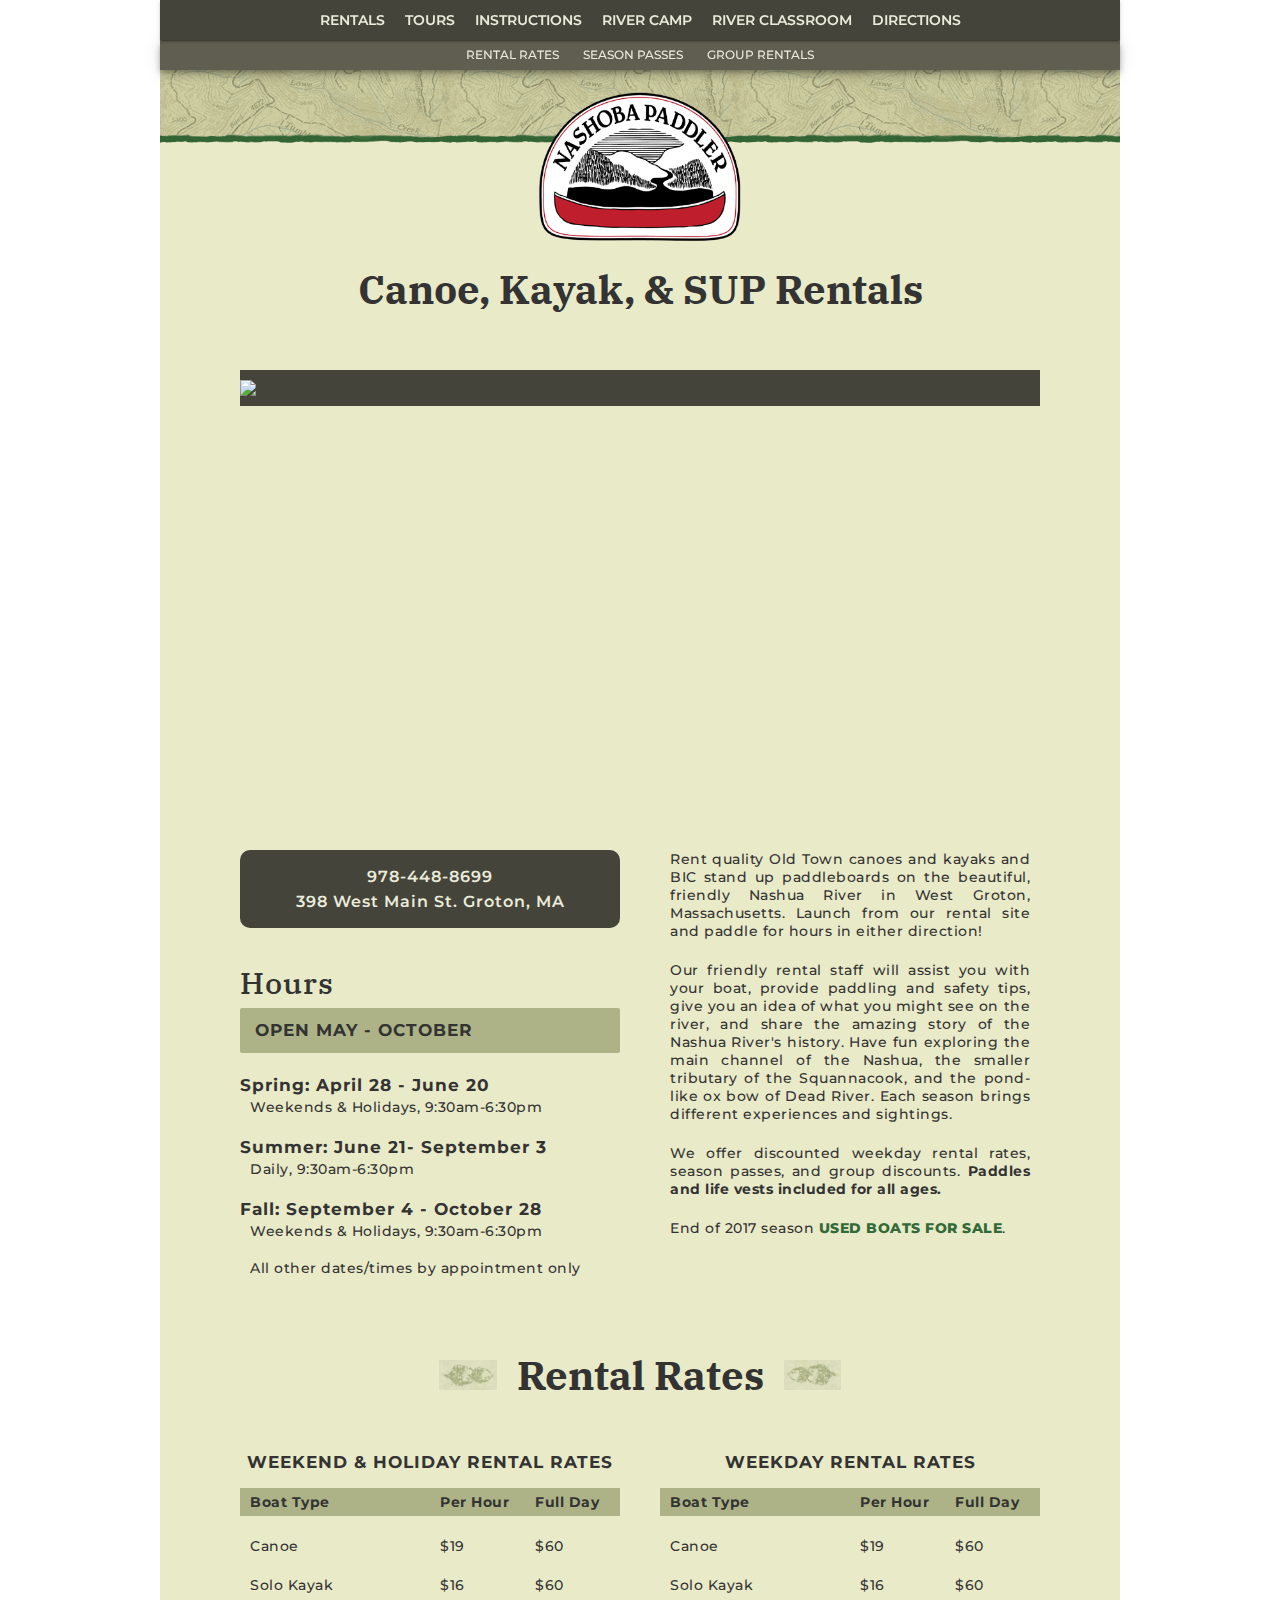
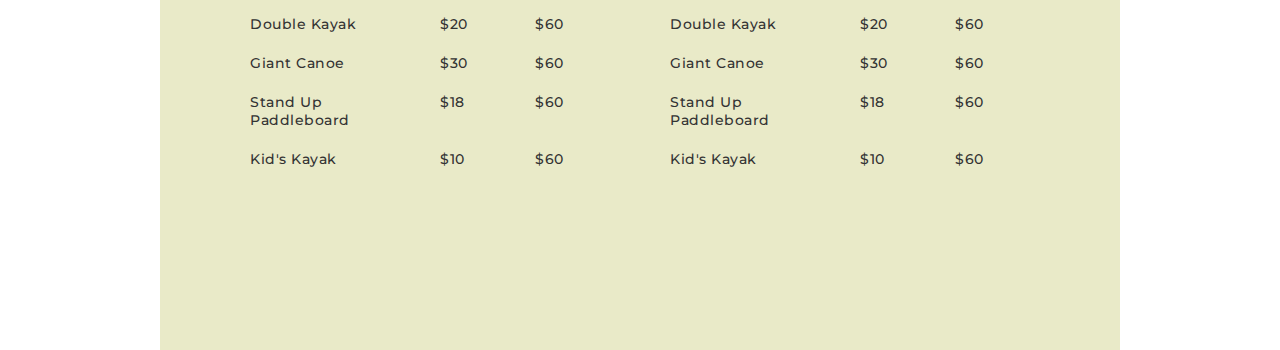
==== index.html @ 38d341be "added rate tables:" ====
<!DOCTYPE HTML>
<html>

<head>
  <meta charset="utf-8">
  <title>KN0WLEDGEBL0CK</title>
  <!-- <script type="text/javascript" src="https://code.jquery.com/jquery-3.2.1.min.js"></script> -->
  <!-- <link href="https://fonts.googleapis.com/icon?family=Material+Icons" rel="stylesheet"> -->
  <!-- <link rel="stylesheet" href="https://cdnjs.cloudflare.com/ajax/libs/materialize/0.100.2/css/materialize.min.css"> -->
  <!-- <script src="https://cdnjs.cloudflare.com/ajax/libs/materialize/0.100.2/js/materialize.min.js"></script> -->
  <link rel="stylesheet" href="css/custom.css">
  <!-- <script defer src="js/custom.js"></script> -->
  <!-- <script defer src="js/fontawesome-all.js"></script> -->
  <link href="https://fonts.googleapis.com/css?family=Work+Sans" rel="stylesheet">
  <link href="https://fonts.googleapis.com/css?family=Work+Sans:500" rel="stylesheet">
  <link href="https://fonts.googleapis.com/css?family=Work+Sans:600" rel="stylesheet">
</head>
</head>

<body>
  <nav>

    <div class="sub-nav">
      <ul>
        <a href="#rental-rates">
          <li>
            RENTAL RATES
          </li>
        </a>
        <a href="#season-passes">
          <li>
            SEASON PASSES
          </li>
        </a>
        <a href="#group-rentals">
          <li>
            GROUP RENTALS
          </li>
        </a>
      </ul>
    </div>
    <div class="main-nav">
      <ul>
        <li>
          RENTALS
        </li>
        <li>
          TOURS
        </li>
        <li>
          INSTRUCTIONS
        </li>
        <li>
          RIVER CAMP
        </li>
        <li>
          RIVER CLASSROOM
        </li>
        <li>
          DIRECTIONS
        </li>
      </ul>
    </div>
  </nav>
  <div class="content">

    <div class="overlay">
    </div>



    <main>

      <div class="top-title">
        <img src="/images/logo.png">
        <h1>Canoe, Kayak, & SUP Rentals</h1>
      </div>

      <div class="top-image">
        <img src="/images/two-in-canoe.jpg">
      </div>

      <div class="contact-hours">
        <div class="contact">
          <a href="tel:9784488699"><h5>978-448-8699</h5></a>
          <a href="https://www.google.com/maps/search/?api=1&query=398%20West%20Main%20St.%20Groton,%20MA%2001450" target="_blank"><h5>398 West Main St. Groton, MA</h5></a>
        </div>
        <div class="hours">
          <h2>Hours</h2>
          <h3 class="header-block">
            OPEN MAY - OCTOBER
          </h3>
          <h3>Spring: April 28 - June 20</h3>
          <p>Weekends & Holidays, 9:30am-6:30pm</p>
          <h3>Summer: June 21- September 3</h3>
          <p>Daily, 9:30am-6:30pm</p>
          <h3>Fall: September 4 - October 28</h3>
          <p>Weekends & Holidays, 9:30am-6:30pm</p>
          <p>All other dates/times by appointment only</p>

        </div>
      </div>

      <div class="description">
        <p>
          Rent quality Old Town canoes and kayaks and BIC stand up paddleboards on the beautiful, friendly Nashua River in West Groton, Massachusetts. Launch from our rental site and paddle for hours in either direction! </p>
        <p> Our friendly rental staff will assist you with your boat, provide paddling and safety tips, give you an idea of what you might see on the river, and share the amazing story of the Nashua River's history. Have fun exploring the main channel of
          the Nashua, the smaller tributary of the Squannacook, and the pond-like ox bow of Dead River. Each season brings different experiences and sightings.</p>
        <p> We offer discounted weekday rental rates, season passes, and group discounts. <b>Paddles and life vests included for all ages.</b>
        </p>
        <p> End of 2017 season <a href="#">USED BOATS FOR SALE</a>.</p>
      </div>

      <div class="rates-title" id="rental-rates">
        <img src="/images/acorn-left.png">
        <h1>Rental Rates</h1><img src="/images/acorn-right.png">
      </div>

      <div class="rates-left">
        <h3>WEEKEND & HOLIDAY RENTAL RATES</h3>
        <div class="rates-table-left">
          <p class="header-block">Boat Type</p>
          <p>Canoe</p>
          <p>Solo Kayak</p>
          <p>Double Kayak</p>
          <p>Giant Canoe</p>
          <p>Stand Up Paddleboard</p>
          <p>Kid's Kayak</p>

        </div>
        <div class="rates-table-middle">
          <p class="header-block">Per Hour</p>
          <p>$19</p>
          <p>$16</p>
          <p>$20</p>
          <p>$30</p>
          <p>$18<br><br></p>
          <p>$10</p>
        </div>
        <div class="rates-table-right">
          <p class="header-block">Full Day</p>
          <p>$60</p>
          <p>$60</p>
          <p>$60</p>
          <p>$60</p>
          <p>$60<br><br></p>
          <p>$60</p>
        </div>

      </div>
      <div class="rates-right">
        <h3>WEEKDAY RENTAL RATES</h3>
        <div class="rates-table-left">
          <p class="header-block">Boat Type</p>
          <p>Canoe</p>
          <p>Solo Kayak</p>
          <p>Double Kayak</p>
          <p>Giant Canoe</p>
          <p>Stand Up Paddleboard</p>
          <p>Kid's Kayak</p>

        </div>
        <div class="rates-table-middle">
          <p class="header-block">Per Hour</p>
          <p>$19</p>
          <p>$16</p>
          <p>$20</p>
          <p>$30</p>
          <p>$18<br><br></p>
          <p>$10</p>
        </div>
        <div class="rates-table-right">
          <p class="header-block">Full Day</p>
          <p>$60</p>
          <p>$60</p>
          <p>$60</p>
          <p>$60</p>
          <p>$60<br><br></p>
          <p>$60</p>
        </div>
      </div>




    </main>


  </div>

</body>

</html>
---- css/custom.css ----
@import url("https://fonts.googleapis.com/css?family=Montserrat:400,500,600,700");
@import url("https://fonts.googleapis.com/css?family=IBM+Plex+Serif:400,600");
* {
  margin: 0;
  padding: 0;
  color: #333333;
  font-family: 'Montserrat', sans-serif;
  font-size: 0;
  box-sizing: border-box;
  scroll-behavior: smooth; }

h1 {
  font-family: 'IBM Plex Serif', serif;
  font-size: 40px;
  text-align: center; }

h2 {
  font-family: 'IBM Plex Serif', serif;
  font-size: 30px;
  text-align: left;
  width: 100%;
  font-weight: 500;
  letter-spacing: 1px;
  line-height: 50px; }

h3 {
  font-size: 17px;
  text-align: left;
  width: 100%;
  font-weight: 700;
  letter-spacing: 1px;
  line-height: 25px; }

h3.header-block {
  background-color: #adb386;
  padding: 10px 15px;
  border-radius: 2px;
  margin-bottom: 20px; }

h5 {
  font-size: 16px;
  text-align: center;
  width: 100%;
  font-weight: 600;
  letter-spacing: 1px;
  line-height: 25px; }

a {
  text-decoration: none;
  font-size: 14px;
  transition: color 0.5s ease;
  color: #346a39; }
  a:hover {
    color: blue; }

b {
  font-size: 14px;
  font-weight: 700; }

p {
  font-size: 14px;
  text-align: justify;
  font-weight: 500;
  letter-spacing: 0.5px;
  line-height: 21px;
  margin-bottom: 21px; }

body {
  background-image: url("/images/b_image2.jpg");
  background-repeat: no-repeat;
  background-attachment: fixed;
  background-size: cover; }

nav {
  position: fixed;
  top: 0;
  left: 0;
  display: grid;
  height: 200px;
  width: 100%;
  grid-template-columns: 1fr 10px 960px 10px 1fr;
  grid-template-rows: 40px 30px; }
  nav li {
    list-style-type: none;
    display: inline-block;
    height: 30px;
    line-height: 30px;
    transition: background-color 0.5s ease;
    cursor: pointer;
    color: #EBEBDB; }
  nav .main-nav {
    grid-row: 1;
    grid-column-start: 3;
    grid-column-end: 4;
    background-color: #44443a;
    display: flex;
    justify-content: center;
    align-items: center;
    box-shadow: 0 2px 2px 0 rgba(0, 0, 0, 0.14), 0 1px 5px 0 rgba(0, 0, 0, 0.12), 0 3px 1px -2px rgba(0, 0, 0, 0.2); }
    nav .main-nav li {
      font-weight: 600;
      font-size: 14px;
      padding: 0 10px; }
      nav .main-nav li:hover {
        background-color: rgba(255, 255, 255, 0.1); }
  nav .sub-nav {
    grid-row: 2;
    grid-column-start: 3;
    grid-column-end: 4;
    background-color: #605e51;
    display: flex;
    justify-content: center;
    align-items: center;
    box-shadow: 0 6px 10px 0 rgba(0, 0, 0, 0.14), 0 1px 18px 0 rgba(0, 0, 0, 0.12), 0 3px 5px -1px rgba(0, 0, 0, 0.3); }
    nav .sub-nav li {
      font-weight: 500;
      font-size: 12px;
      padding: 0 10px; }
      nav .sub-nav li:hover {
        background-color: rgba(255, 255, 255, 0.1); }

.content {
  display: grid;
  height: 100vh;
  grid-template-columns: 1fr 10px 960px 10px 1fr;
  grid-template-rows: 70px auto; }
  .content header {
    grid-row: 1;
    grid-column-start: 3;
    grid-column-end: 8;
    background-color: rgba(51, 51, 255, 0.5);
    display: flex;
    justify-content: space-between;
    align-items: center; }
  .content main {
    width: 100%;
    display: grid;
    grid-template-columns: 80px 380px 40px 380px 80px;
    grid-template-rows: 300px 480px 500px 100px 500px;
    grid-row: 2;
    grid-column-start: 3;
    grid-column-end: 4;
    background-color: rgba(229, 230, 190, 0.85); }
    .content main .top-title {
      grid-row: 1;
      grid-column-start: 1;
      grid-column-end: 6;
      align-self: start;
      justify-self: center;
      width: 100%;
      height: 200px;
      background-image: url("/images/b_top.png");
      background-repeat: repeat-x; }
      .content main .top-title img {
        width: 230px;
        display: block;
        margin: 20px auto; }
    .content main .top-image {
      grid-row: 2;
      grid-column-start: 2;
      grid-column-end: 5;
      align-self: start;
      justify-self: center;
      width: 100%;
      background-color: #44443a; }
      .content main .top-image img {
        width: 100%;
        margin: 10px 0; }
    .content main .contact-hours {
      grid-row: 3;
      grid-column-start: 2;
      grid-column-end: 3; }
      .content main .contact-hours .contact {
        background-color: #44443a;
        width: 100%;
        align-self: start;
        justify-self: center;
        border-radius: 10px;
        padding: 14px 0; }
        .content main .contact-hours .contact h5 {
          color: #EBEBDB; }
      .content main .contact-hours .hours {
        width: 100%;
        height: 300px;
        margin-top: 30px;
        align-self: start;
        justify-self: center;
        border-radius: 10px; }
        .content main .contact-hours .hours p {
          margin-bottom: 19px; }
    .content main .description {
      grid-row: 3;
      grid-column-start: 4;
      grid-column-end: 5;
      width: 100%;
      height: 430px;
      align-self: start;
      justify-self: start; }
      .content main .description a {
        font-weight: 800; }
      .content main .description p {
        text-align: justify; }
    .content main .rates-title {
      grid-row: 4;
      grid-column-start: 2;
      grid-column-end: 5;
      width: 100%;
      height: 50px;
      align-self: start;
      justify-self: center;
      border-radius: 10px;
      display: flex;
      justify-content: center;
      align-items: center; }
      .content main .rates-title img {
        height: 30px;
        display: inline-block;
        margin: 0 20px; }
      .content main .rates-title h1 {
        display: inline-block; }
    .content main p {
      box-sizing: border-box;
      text-align: left;
      padding: 0 10px;
      line-height: normal; }
      .content main p.header-block {
        margin-top: 13px;
        box-sizing: border-box;
        padding: 5px 10px;
        background-color: #adb386;
        font-weight: 700; }
    .content main .rates-table-left {
      display: inline-block;
      width: 50%; }
    .content main .rates-table-middle {
      display: inline-block;
      width: 25%; }
    .content main .rates-table-right {
      display: inline-block;
      width: 25%; }
    .content main .rates-left {
      grid-row: 5;
      grid-column-start: 2;
      grid-column-end: 3;
      width: 100%;
      height: 430px;
      align-self: start;
      justify-self: start;
      border-radius: 10px; }
      .content main .rates-left h3 {
        text-align: center;
        width: 100%; }
    .content main .rates-right {
      grid-row: 5;
      grid-column-start: 4;
      grid-column-end: 5;
      width: 100%;
      height: 430px;
      align-self: start;
      justify-self: start;
      border-radius: 10px; }
      .content main .rates-right h3 {
        text-align: center;
        width: 100%; }
  .content div.overlay {
    grid-row-start: 1;
    grid-row-end: 3;
    grid-column-start: 2;
    grid-column-end: 5;
    background-color: rgba(255, 255, 255, 0.6);
    display: flex;
    justify-content: space-between;
    align-items: center; }
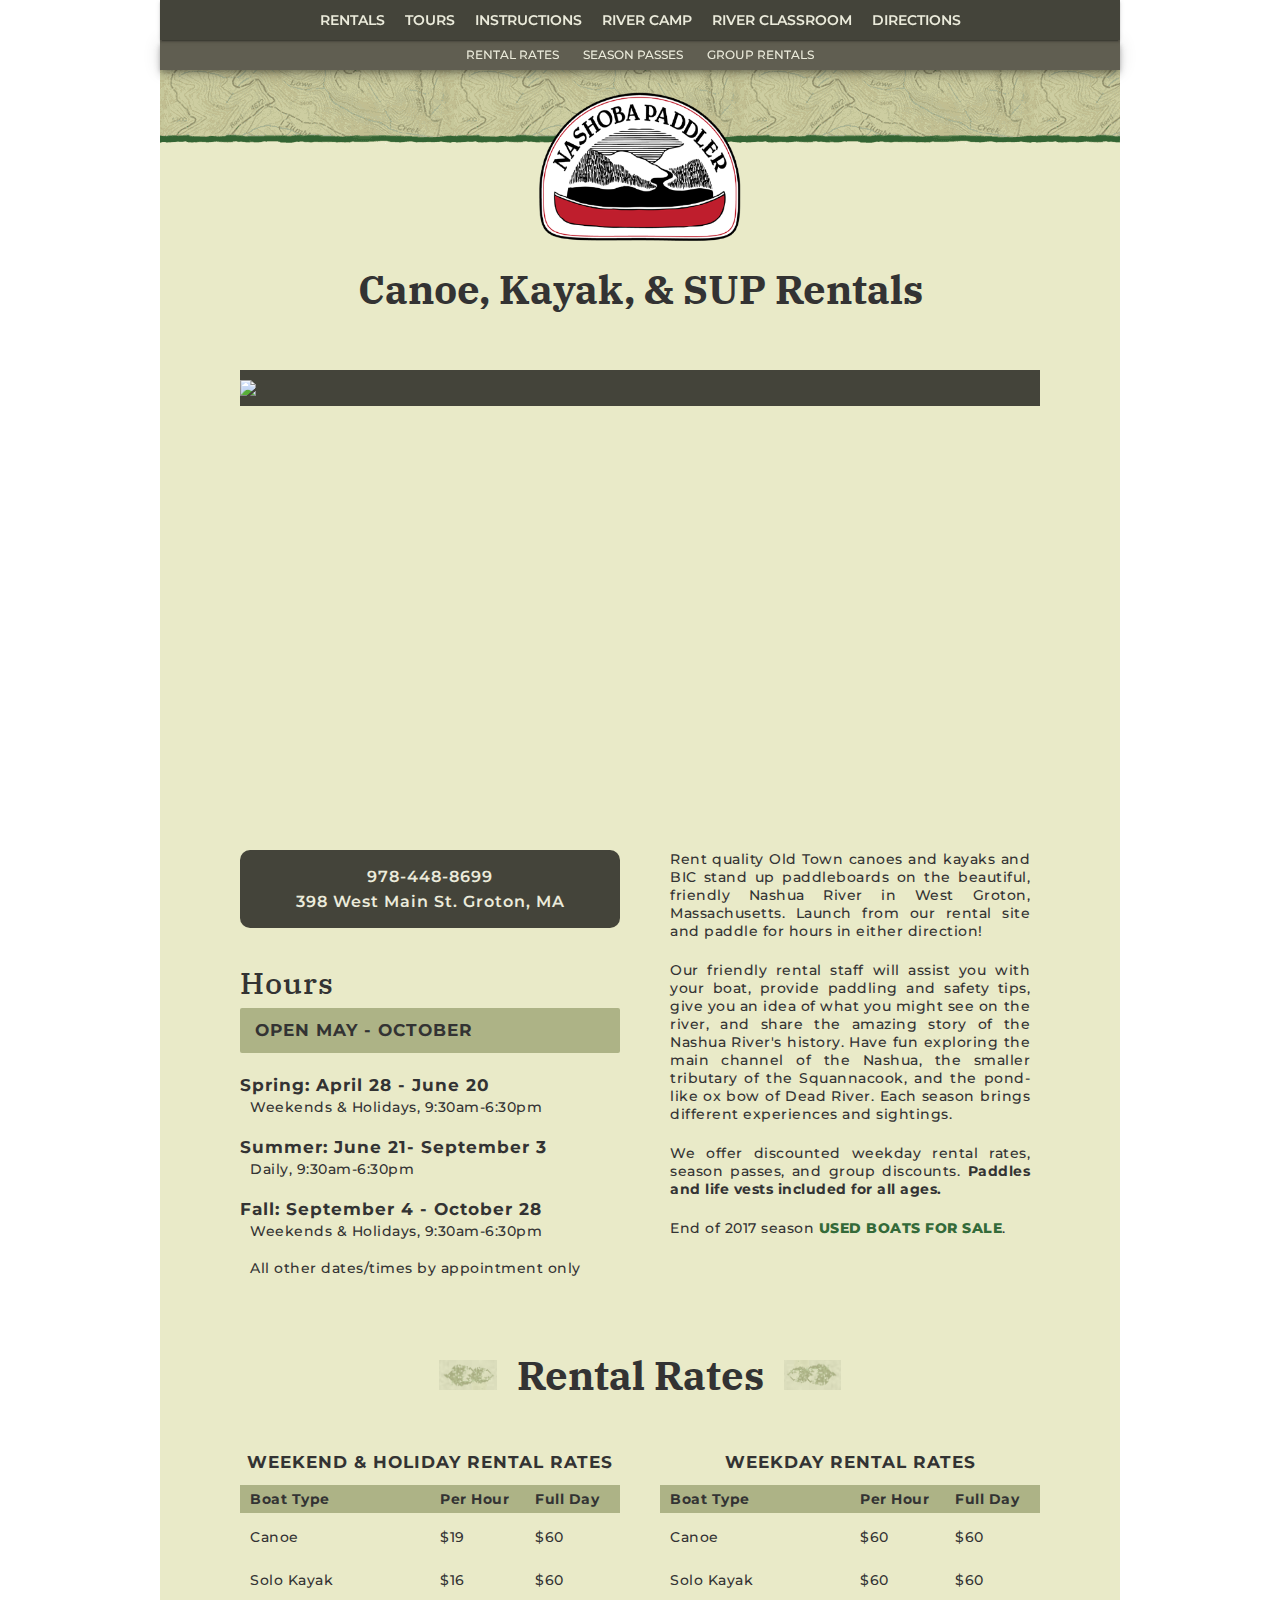
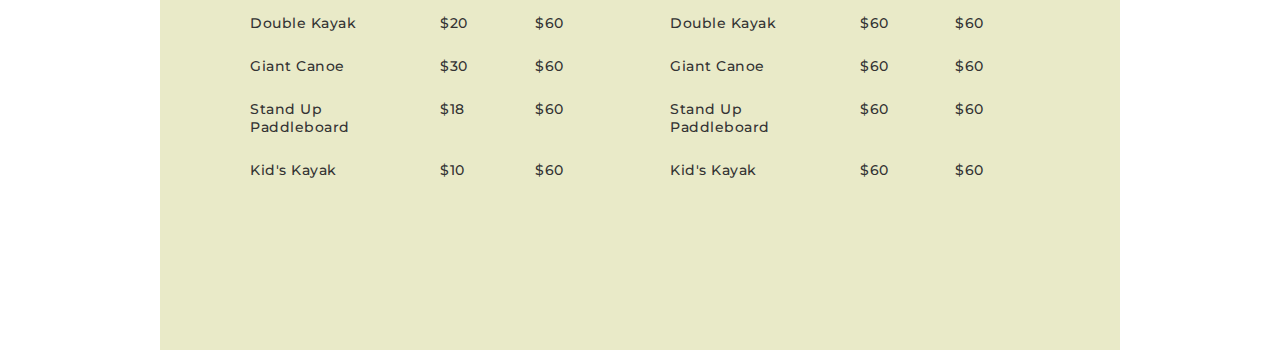
==== commit 03e8437e: "added on mouse over" ====
--- a/index.html
+++ b/index.html
@@ -9,7 +9,7 @@
   <!-- <link rel="stylesheet" href="https://cdnjs.cloudflare.com/ajax/libs/materialize/0.100.2/css/materialize.min.css"> -->
   <!-- <script src="https://cdnjs.cloudflare.com/ajax/libs/materialize/0.100.2/js/materialize.min.js"></script> -->
   <link rel="stylesheet" href="css/custom.css">
-  <!-- <script defer src="js/custom.js"></script> -->
+  <script defer src="js/custom.js"></script>
   <!-- <script defer src="js/fontawesome-all.js"></script> -->
   <link href="https://fonts.googleapis.com/css?family=Work+Sans" rel="stylesheet">
   <link href="https://fonts.googleapis.com/css?family=Work+Sans:500" rel="stylesheet">
@@ -152,31 +152,31 @@
         <h3>WEEKDAY RENTAL RATES</h3>
         <div class="rates-table-left">
           <p class="header-block">Boat Type</p>
-          <p>Canoe</p>
-          <p>Solo Kayak</p>
-          <p>Double Kayak</p>
-          <p>Giant Canoe</p>
-          <p>Stand Up Paddleboard</p>
-          <p>Kid's Kayak</p>
+          <p id = "canoe">Canoe</p>
+          <p id = "solo-kayak">Solo Kayak</p>
+          <p id = "double-kayak">Double Kayak</p>
+          <p id = "giant-canoe">Giant Canoe</p>
+          <p id = "sup">Stand Up Paddleboard</p>
+          <p id = "kids-kayak">Kid's Kayak</p>
 
         </div>
         <div class="rates-table-middle">
           <p class="header-block">Per Hour</p>
-          <p>$19</p>
-          <p>$16</p>
-          <p>$20</p>
-          <p>$30</p>
-          <p>$18<br><br></p>
-          <p>$10</p>
+          <p id = "canoe">$60</p>
+          <p id = "solo-kayak">$60</p>
+          <p id = "double-kayak">$60</p>
+          <p id = "giant-canoe">$60</p>
+          <p id = "sup">$60<br><br></p>
+          <p id = "kids-kayak">$60</p>
         </div>
         <div class="rates-table-right">
           <p class="header-block">Full Day</p>
-          <p>$60</p>
-          <p>$60</p>
-          <p>$60</p>
-          <p>$60</p>
-          <p>$60<br><br></p>
-          <p>$60</p>
+          <p id = "canoe">$60</p>
+          <p id = "solo-kayak">$60</p>
+          <p id = "double-kayak">$60</p>
+          <p id = "giant-canoe">$60</p>
+          <p id = "sup">$60<br><br></p>
+          <p id = "kids-kayak">$60</p>
         </div>
       </div>
 
--- a/css/custom.css
+++ b/css/custom.css
@@ -224,7 +224,6 @@
       padding: 0 10px;
       line-height: normal; }
       .content main p.header-block {
-        margin-top: 13px;
         box-sizing: border-box;
         padding: 5px 10px;
         background-color: #adb386;
@@ -250,6 +249,17 @@
       .content main .rates-left h3 {
         text-align: center;
         width: 100%; }
+      .content main .rates-left p {
+        padding-top: 10px;
+        padding-bottom: 10px;
+        transition: background-color 0.5s ease;
+        margin-bottom: 5px; }
+        .content main .rates-left p.header-block {
+          margin-top: 10px;
+          padding-top: 5px;
+          padding-bottom: 5px; }
+        .content main .rates-left p.hover {
+          background-color: rgba(255, 255, 255, 0.5); }
     .content main .rates-right {
       grid-row: 5;
       grid-column-start: 4;
@@ -262,6 +272,17 @@
       .content main .rates-right h3 {
         text-align: center;
         width: 100%; }
+      .content main .rates-right p {
+        padding-top: 10px;
+        padding-bottom: 10px;
+        transition: background-color 0.5s ease;
+        margin-bottom: 5px; }
+        .content main .rates-right p.header-block {
+          margin-top: 10px;
+          padding-top: 5px;
+          padding-bottom: 5px; }
+        .content main .rates-right p.hover {
+          background-color: rgba(255, 255, 255, 0.5); }
   .content div.overlay {
     grid-row-start: 1;
     grid-row-end: 3;
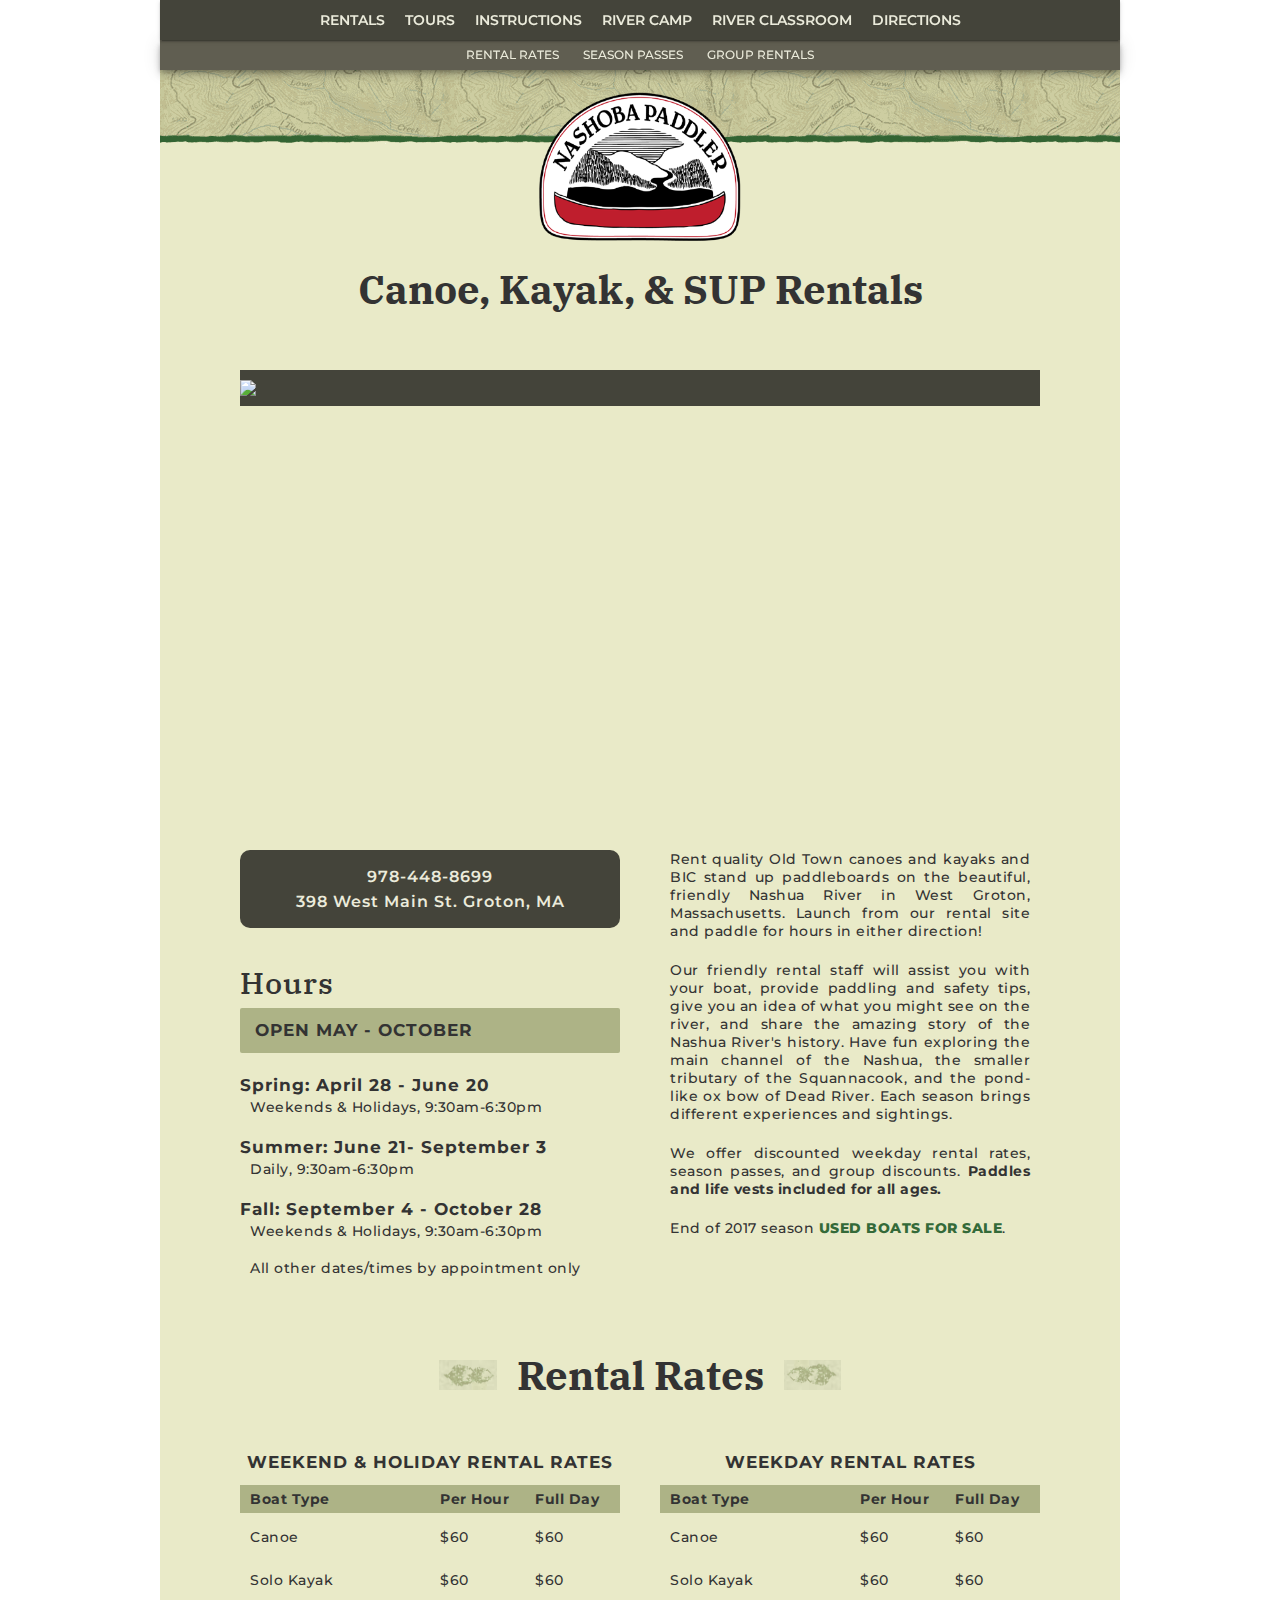
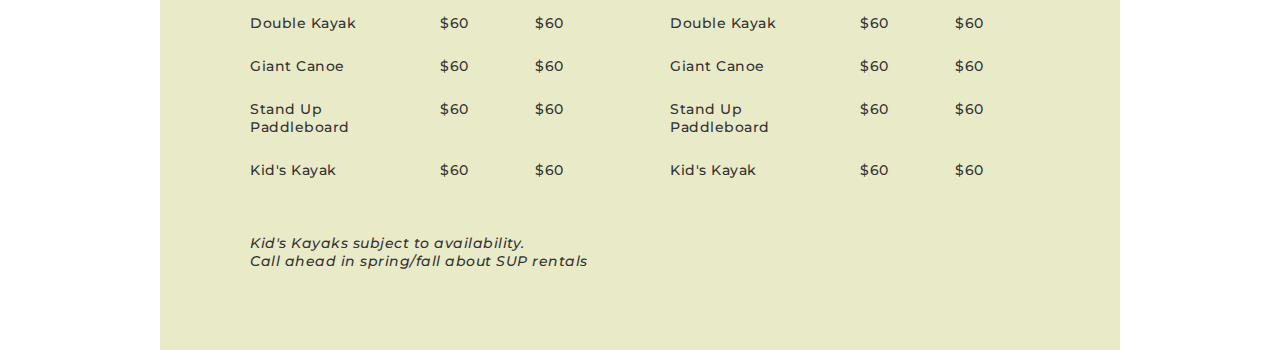
==== commit cc8a40cf: "added kids kayak text" ====
--- a/index.html
+++ b/index.html
@@ -120,63 +120,64 @@
         <h3>WEEKEND & HOLIDAY RENTAL RATES</h3>
         <div class="rates-table-left">
           <p class="header-block">Boat Type</p>
-          <p>Canoe</p>
-          <p>Solo Kayak</p>
-          <p>Double Kayak</p>
-          <p>Giant Canoe</p>
-          <p>Stand Up Paddleboard</p>
-          <p>Kid's Kayak</p>
-
+          <p id="canoe">Canoe</p>
+          <p id="solo-kayak">Solo Kayak</p>
+          <p id="double-kayak">Double Kayak</p>
+          <p id="giant-canoe">Giant Canoe</p>
+          <p id="sup">Stand Up Paddleboard</p>
+          <p id="kids-kayak">Kid's Kayak</p>
         </div>
         <div class="rates-table-middle">
           <p class="header-block">Per Hour</p>
-          <p>$19</p>
-          <p>$16</p>
-          <p>$20</p>
-          <p>$30</p>
-          <p>$18<br><br></p>
-          <p>$10</p>
+          <p id="canoe">$60</p>
+          <p id="solo-kayak">$60</p>
+          <p id="double-kayak">$60</p>
+          <p id="giant-canoe">$60</p>
+          <p id="sup">$60<br><br></p>
+          <p id="kids-kayak">$60</p>
         </div>
         <div class="rates-table-right">
           <p class="header-block">Full Day</p>
-          <p>$60</p>
-          <p>$60</p>
-          <p>$60</p>
-          <p>$60</p>
-          <p>$60<br><br></p>
-          <p>$60</p>
+          <p id="canoe">$60</p>
+          <p id="solo-kayak">$60</p>
+          <p id="double-kayak">$60</p>
+          <p id="giant-canoe">$60</p>
+          <p id="sup">$60<br><br></p>
+          <p id="kids-kayak">$60</p>
         </div>
+        <p class= "kids-kayak-memo">Kid's Kayaks subject to availability.<br>Call ahead in spring/fall about SUP rentals</p>
+
 
       </div>
       <div class="rates-right">
         <h3>WEEKDAY RENTAL RATES</h3>
         <div class="rates-table-left">
           <p class="header-block">Boat Type</p>
-          <p id = "canoe">Canoe</p>
-          <p id = "solo-kayak">Solo Kayak</p>
-          <p id = "double-kayak">Double Kayak</p>
-          <p id = "giant-canoe">Giant Canoe</p>
-          <p id = "sup">Stand Up Paddleboard</p>
-          <p id = "kids-kayak">Kid's Kayak</p>
+          <p id="canoe">Canoe</p>
+          <p id="solo-kayak">Solo Kayak</p>
+          <p id="double-kayak">Double Kayak</p>
+          <p id="giant-canoe">Giant Canoe</p>
+          <p id="sup">Stand Up Paddleboard</p>
+          <p id="kids-kayak">Kid's Kayak</p>
 
         </div>
         <div class="rates-table-middle">
           <p class="header-block">Per Hour</p>
-          <p id = "canoe">$60</p>
-          <p id = "solo-kayak">$60</p>
-          <p id = "double-kayak">$60</p>
-          <p id = "giant-canoe">$60</p>
-          <p id = "sup">$60<br><br></p>
-          <p id = "kids-kayak">$60</p>
+          <p id="canoe">$60</p>
+          <p id="solo-kayak">$60</p>
+          <p id="double-kayak">$60</p>
+          <p id="giant-canoe">$60</p>
+          <p id="sup">$60<br><br></p>
+          <p id="kids-kayak">$60</p>
         </div>
         <div class="rates-table-right">
           <p class="header-block">Full Day</p>
-          <p id = "canoe">$60</p>
-          <p id = "solo-kayak">$60</p>
-          <p id = "double-kayak">$60</p>
-          <p id = "giant-canoe">$60</p>
-          <p id = "sup">$60<br><br></p>
-          <p id = "kids-kayak">$60</p>
+          <p id="canoe">$60</p>
+          <p id="solo-kayak">$60</p>
+          <p id="double-kayak">$60</p>
+          <p id="giant-canoe">$60</p>
+          <p id="sup">$60<br><br></p>
+          <p id="kids-kayak">$60</p>
         </div>
       </div>
 
--- a/css/custom.css
+++ b/css/custom.css
@@ -76,7 +76,7 @@
   top: 0;
   left: 0;
   display: grid;
-  height: 200px;
+  height: 70px;
   width: 100%;
   grid-template-columns: 1fr 10px 960px 10px 1fr;
   grid-template-rows: 40px 30px; }
@@ -258,8 +258,11 @@
           margin-top: 10px;
           padding-top: 5px;
           padding-bottom: 5px; }
-        .content main .rates-left p.hover {
+        .content main .rates-left p.hover-left {
           background-color: rgba(255, 255, 255, 0.5); }
+        .content main .rates-left p.kids-kayak-memo {
+          margin-top: 30px;
+          font-style: italic; }
     .content main .rates-right {
       grid-row: 5;
       grid-column-start: 4;
@@ -281,7 +284,7 @@
           margin-top: 10px;
           padding-top: 5px;
           padding-bottom: 5px; }
-        .content main .rates-right p.hover {
+        .content main .rates-right p.hover-right {
           background-color: rgba(255, 255, 255, 0.5); }
   .content div.overlay {
     grid-row-start: 1;
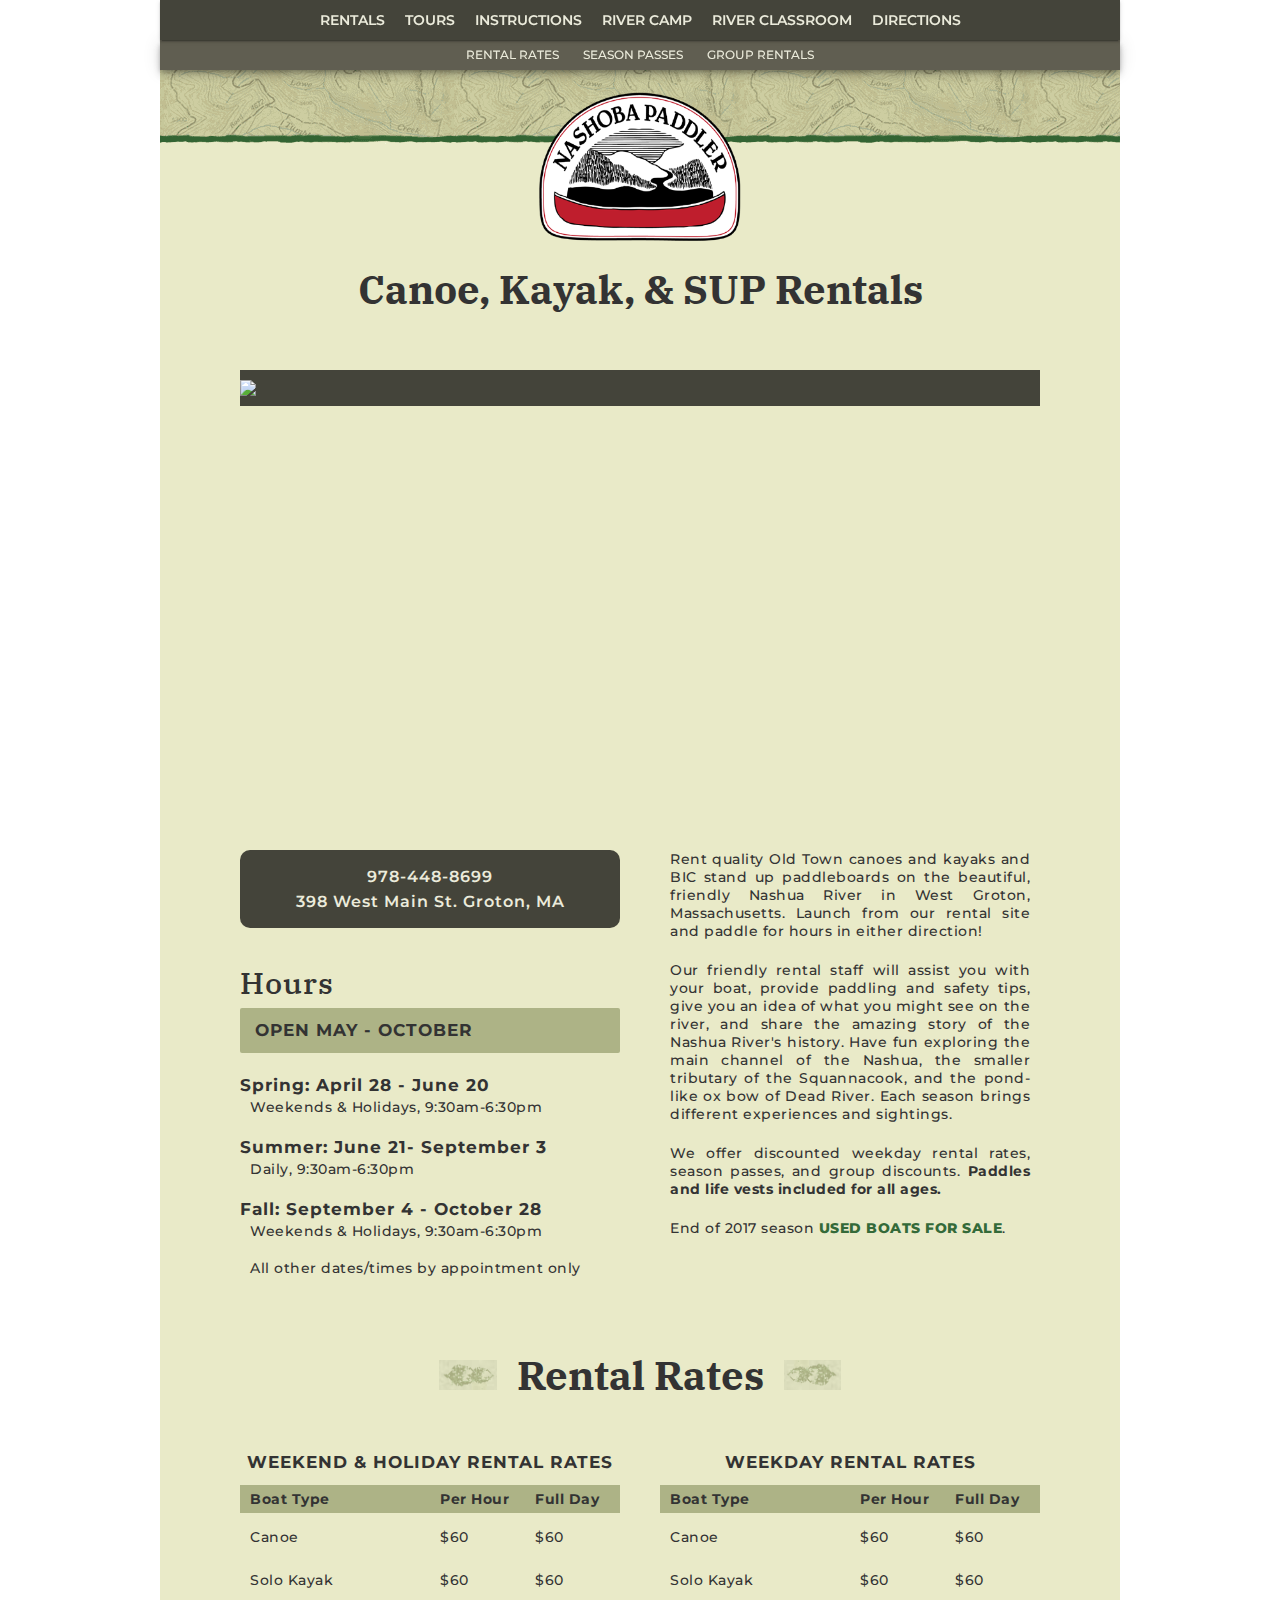
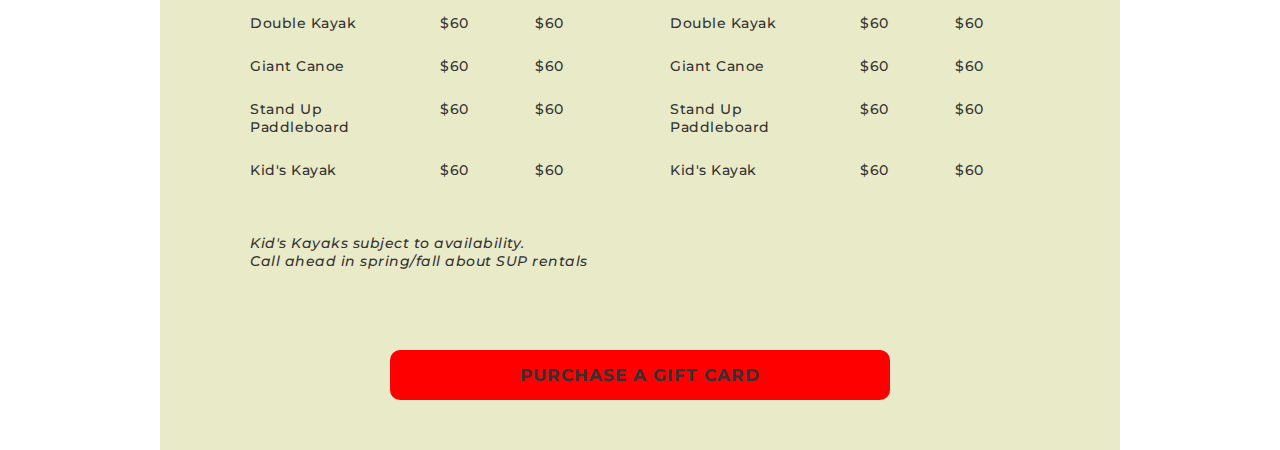
==== commit f348892b: "added a gift card button" ====
--- a/index.html
+++ b/index.html
@@ -181,6 +181,10 @@
         </div>
       </div>
 
+      <div class="gift-card">
+        <h3>PURCHASE A GIFT CARD</h3>
+      </div>
+
 
 
 
--- a/css/custom.css
+++ b/css/custom.css
@@ -136,7 +136,7 @@
     width: 100%;
     display: grid;
     grid-template-columns: 80px 380px 40px 380px 80px;
-    grid-template-rows: 300px 480px 500px 100px 500px;
+    grid-template-rows: 300px 480px 500px 100px 500px 100px;
     grid-row: 2;
     grid-column-start: 3;
     grid-column-end: 4;
@@ -286,6 +286,20 @@
           padding-bottom: 5px; }
         .content main .rates-right p.hover-right {
           background-color: rgba(255, 255, 255, 0.5); }
+    .content main .gift-card {
+      grid-row: 6;
+      grid-column-start: 2;
+      grid-column-end: 5;
+      width: 500px;
+      height: 50px;
+      background-color: red;
+      align-self: start;
+      justify-self: center;
+      border-radius: 10px; }
+      .content main .gift-card h3 {
+        width: 100%;
+        text-align: center;
+        line-height: 50px; }
   .content div.overlay {
     grid-row-start: 1;
     grid-row-end: 3;
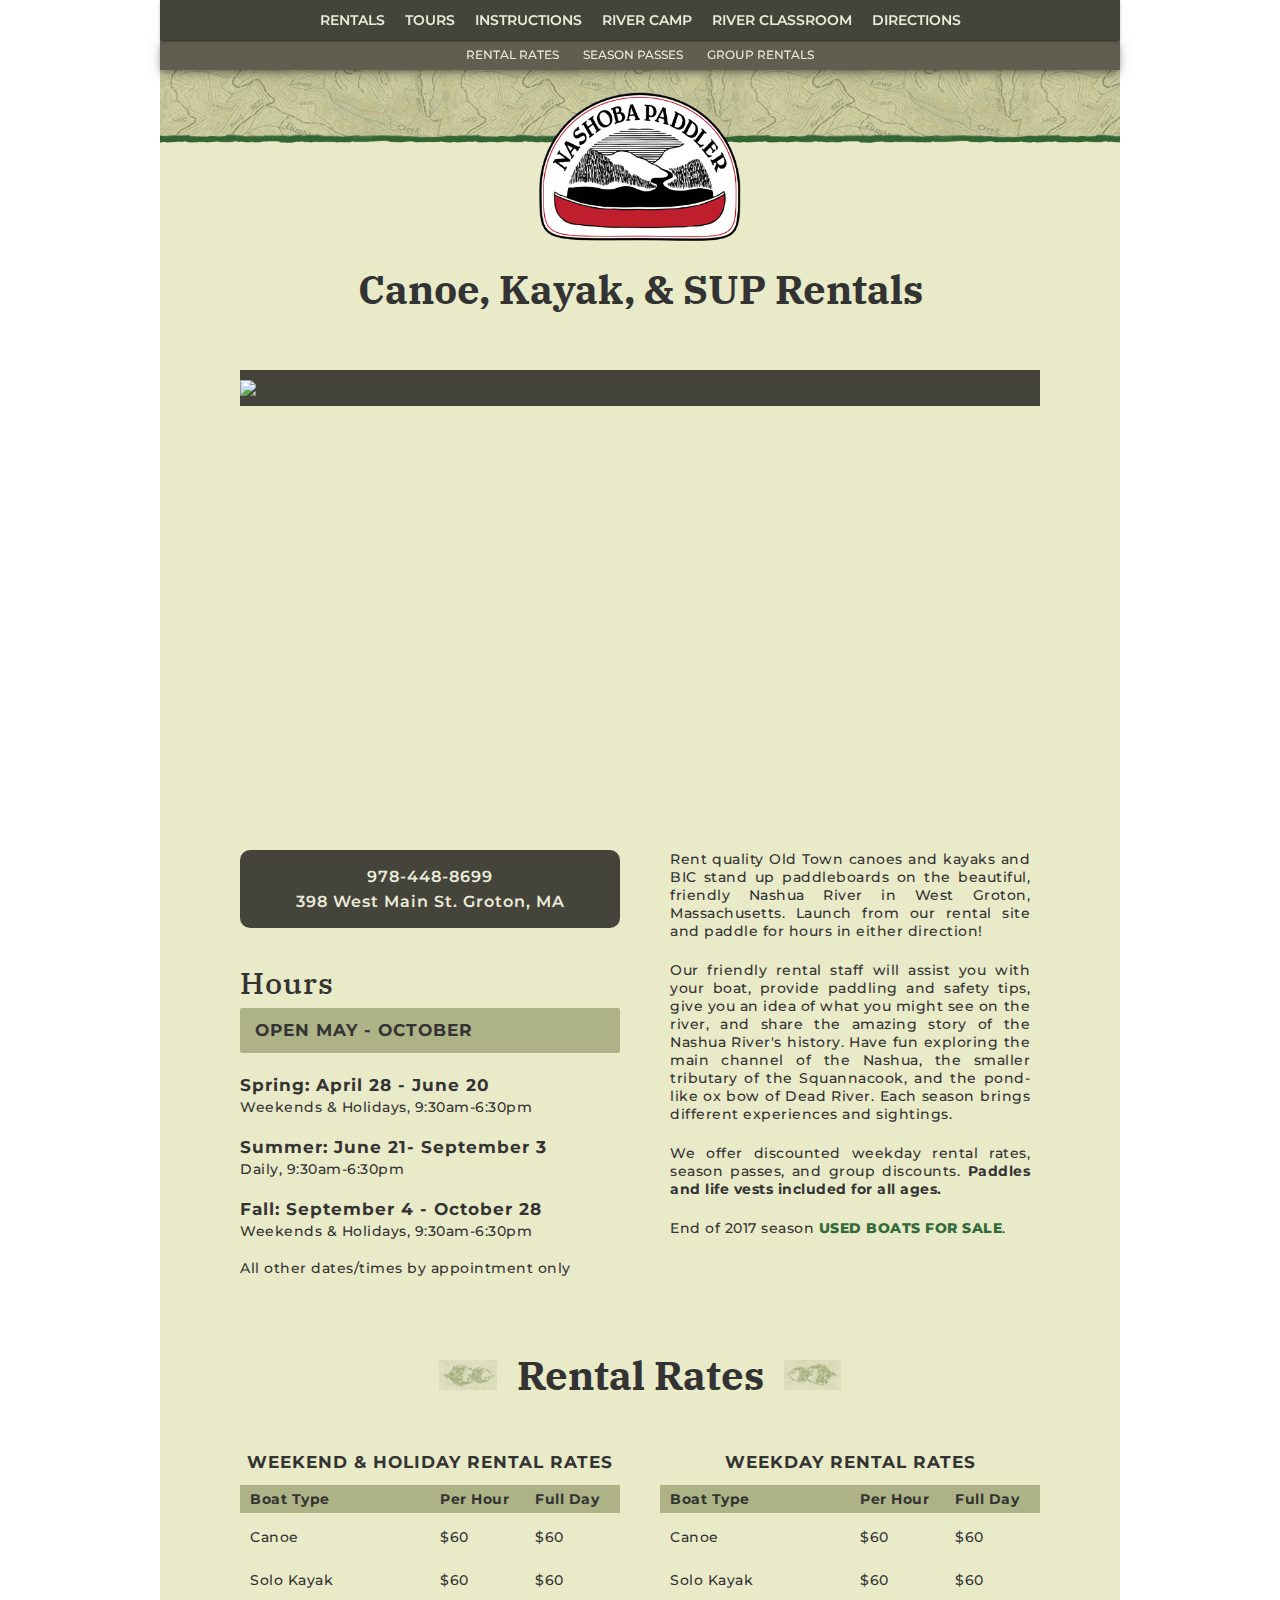
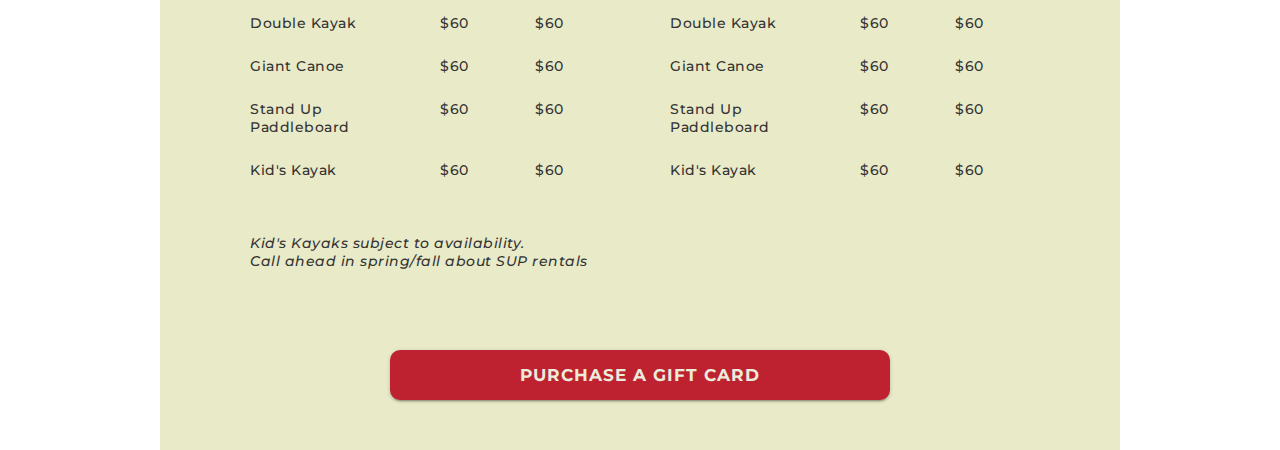
==== commit 3e206d17: "fixed a-styling" ====
--- a/index.html
+++ b/index.html
@@ -3,7 +3,7 @@
 
 <head>
   <meta charset="utf-8">
-  <title>KN0WLEDGEBL0CK</title>
+  <title>Nashoba Paddler</title>
   <!-- <script type="text/javascript" src="https://code.jquery.com/jquery-3.2.1.min.js"></script> -->
   <!-- <link href="https://fonts.googleapis.com/icon?family=Material+Icons" rel="stylesheet"> -->
   <!-- <link rel="stylesheet" href="https://cdnjs.cloudflare.com/ajax/libs/materialize/0.100.2/css/materialize.min.css"> -->
--- a/css/custom.css
+++ b/css/custom.css
@@ -187,7 +187,8 @@
         justify-self: center;
         border-radius: 10px; }
         .content main .contact-hours .hours p {
-          margin-bottom: 19px; }
+          margin-bottom: 19px;
+          padding: 0px; }
     .content main .description {
       grid-row: 3;
       grid-column-start: 4;
@@ -292,14 +293,20 @@
       grid-column-end: 5;
       width: 500px;
       height: 50px;
-      background-color: red;
+      background-color: #be2230;
       align-self: start;
       justify-self: center;
-      border-radius: 10px; }
+      border-radius: 10px;
+      transition: background-color 0.3s ease;
+      box-shadow: 0 2px 2px 0 rgba(0, 0, 0, 0.14), 0 1px 5px 0 rgba(0, 0, 0, 0.12), 0 3px 1px -2px rgba(0, 0, 0, 0.2);
+      cursor: pointer; }
       .content main .gift-card h3 {
         width: 100%;
         text-align: center;
-        line-height: 50px; }
+        line-height: 50px;
+        color: #EBEBDB; }
+      .content main .gift-card:hover {
+        background-color: #a81e2b; }
   .content div.overlay {
     grid-row-start: 1;
     grid-row-end: 3;
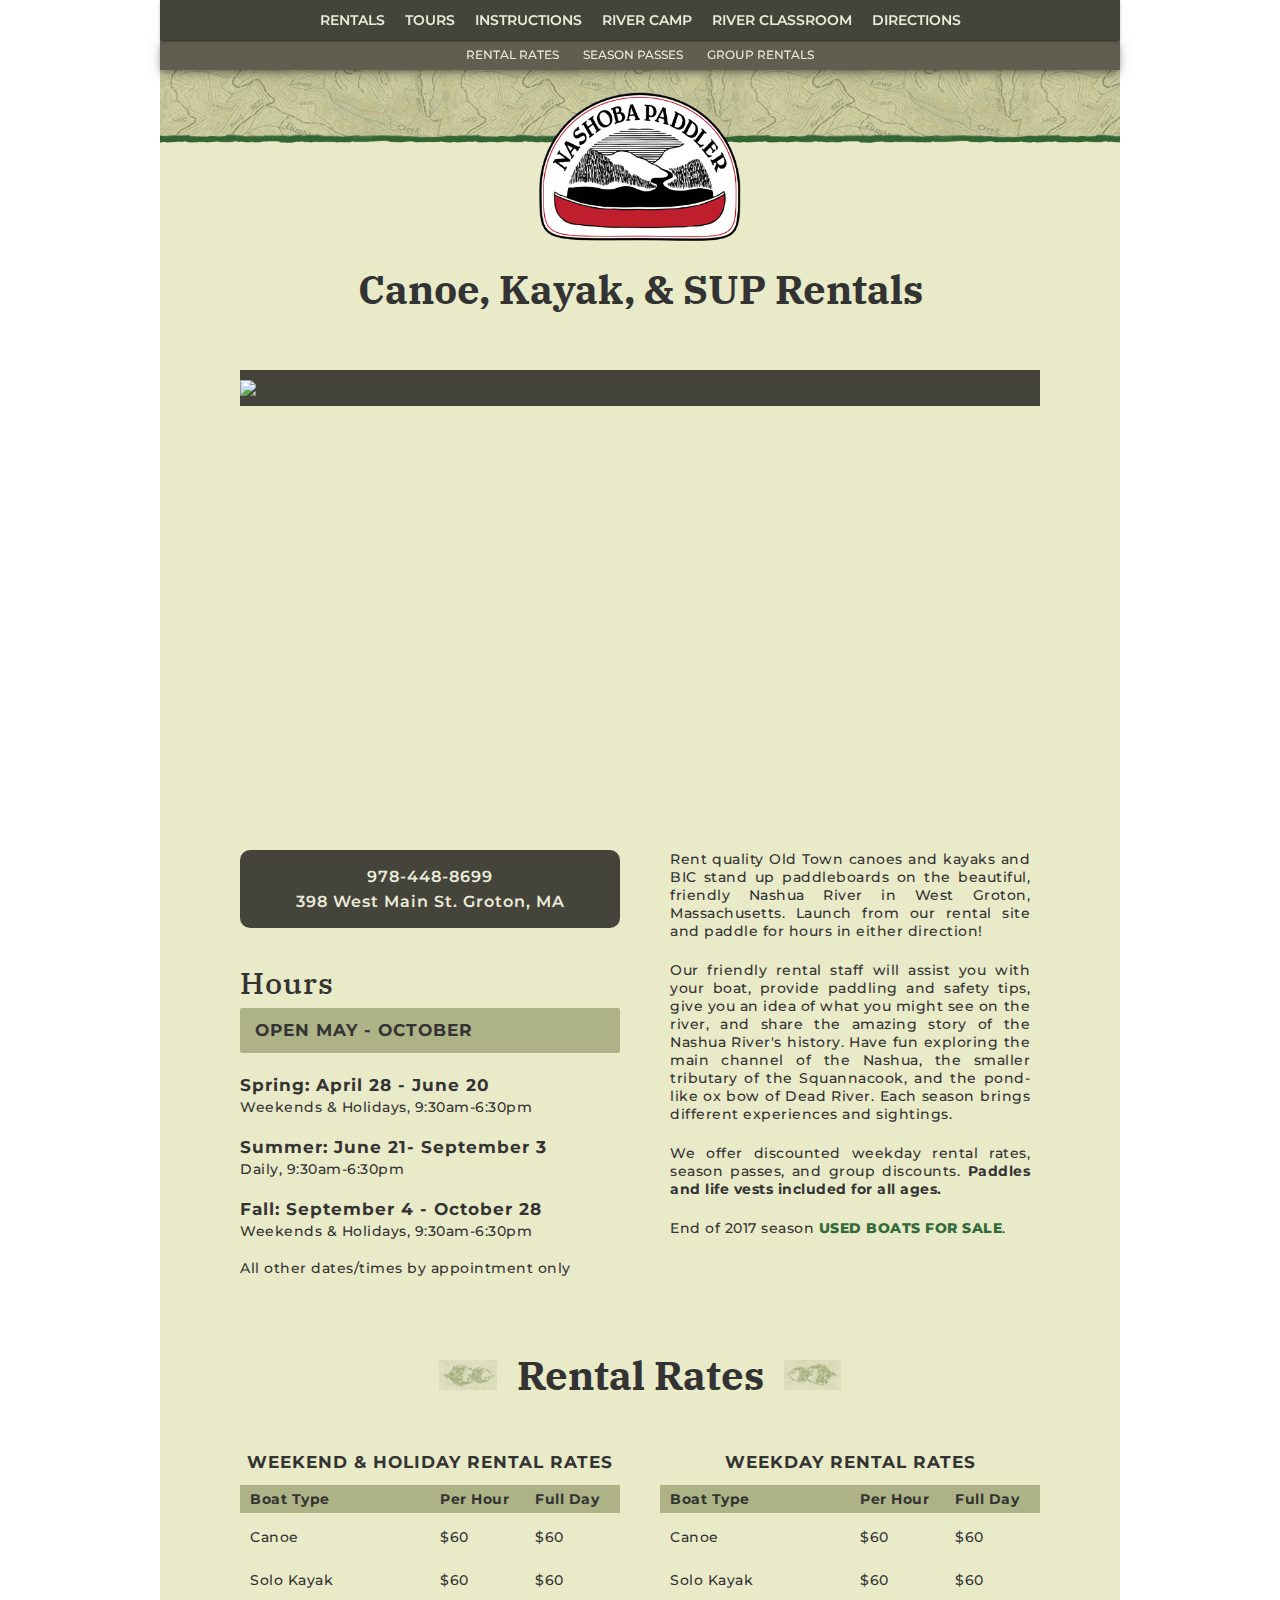
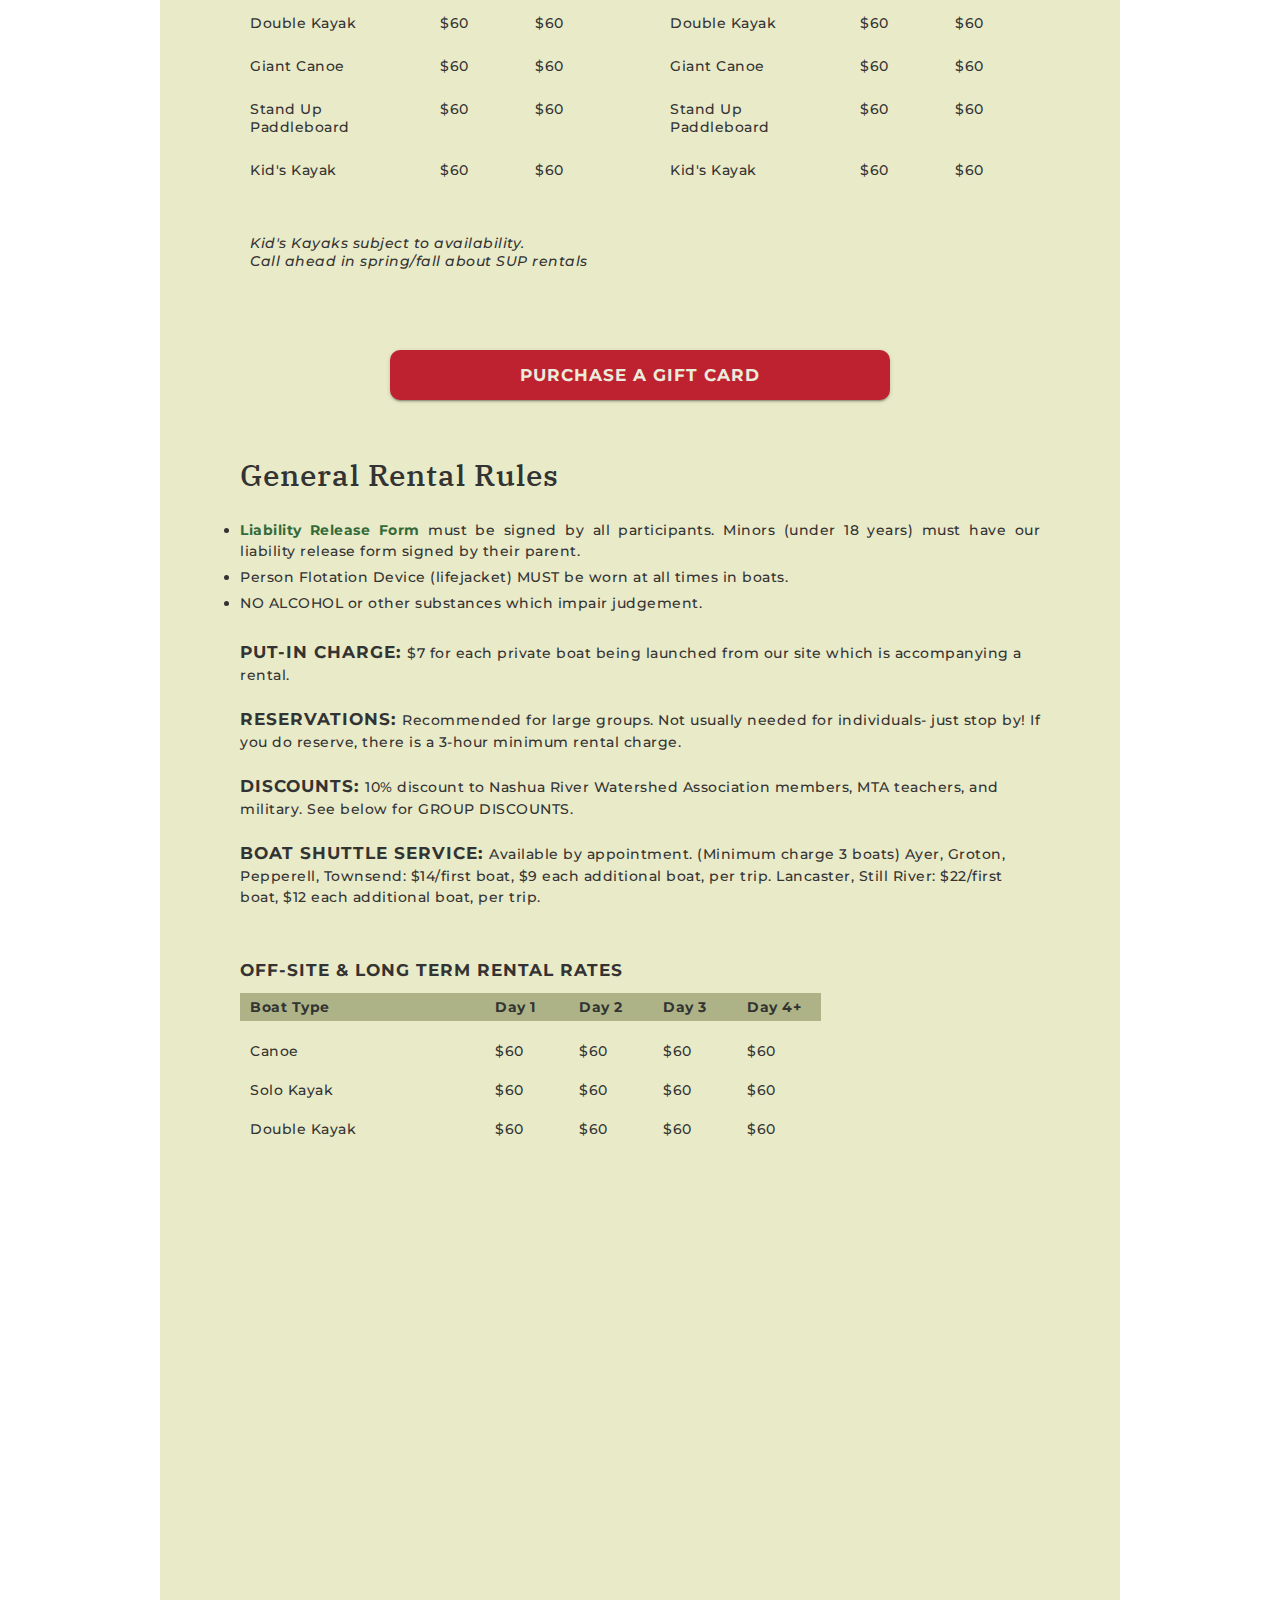
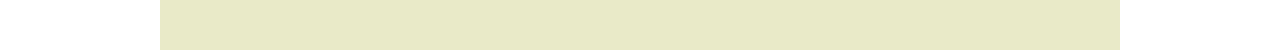
==== commit 3d72b0f6: "added another table" ====
--- a/index.html
+++ b/index.html
@@ -145,7 +145,7 @@
           <p id="sup">$60<br><br></p>
           <p id="kids-kayak">$60</p>
         </div>
-        <p class= "kids-kayak-memo">Kid's Kayaks subject to availability.<br>Call ahead in spring/fall about SUP rentals</p>
+        <p class="kids-kayak-memo">Kid's Kayaks subject to availability.<br>Call ahead in spring/fall about SUP rentals</p>
 
 
       </div>
@@ -185,6 +185,66 @@
         <h3>PURCHASE A GIFT CARD</h3>
       </div>
 
+      <div class="rules">
+        <!-- <h2>GENERAL RENTAL RULES</h2> -->
+        <h2>General Rental Rules</h2>
+
+        <ul>
+          <li>
+            <a href="#" target="_blank">Liability Release Form</a> must be signed by all participants. Minors (under 18 years) must have our liability release form signed by their parent.
+          </li>
+          <li>
+            Person Flotation Device (lifejacket) MUST be worn at all times in boats.
+          </li>
+          <li>
+            NO ALCOHOL or other substances which impair judgement.
+          </li>
+        </ul>
+         <span>
+           <br>
+           <h3>PUT-IN CHARGE: </h3>$7 for each private boat being launched from our site which is accompanying a rental. <br><br>
+        <h3>RESERVATIONS: </h3> Recommended for large groups. Not usually needed for individuals- just stop by! If you do reserve, there is a 3-hour minimum rental charge.<br><br>
+        <h3>DISCOUNTS: </h3> 10% discount to Nashua River Watershed Association members, MTA teachers, and military. See below for GROUP DISCOUNTS.<br><br>
+        <h3>BOAT SHUTTLE SERVICE: </h3>Available by appointment. (Minimum charge 3 boats) Ayer, Groton, Pepperell, Townsend: $14/first boat, $9 each additional boat, per trip. Lancaster, Still River: $22/first boat, $12 each additional boat, per trip.</span>
+
+        <div class="offsite">
+          <h3>OFF-SITE & LONG TERM RENTAL RATES</h3>
+          <div class="table-1">
+            <p class="header-block">Boat Type</p>
+            <p id="canoe">Canoe</p>
+            <p id="solo-kayak">Solo Kayak</p>
+            <p id="double-kayak">Double Kayak</p>
+          </div>
+          <div class="table-2">
+            <p class="header-block">Day 1</p>
+            <p id="canoe">$60</p>
+            <p id="solo-kayak">$60</p>
+            <p id="double-kayak">$60</p>
+
+          </div>
+          <div class="table-2">
+            <p class="header-block">Day 2</p>
+            <p id="canoe">$60</p>
+            <p id="solo-kayak">$60</p>
+            <p id="double-kayak">$60</p>
+
+          </div>
+          <div class="table-2">
+            <p class="header-block">Day 3</p>
+            <p id="canoe">$60</p>
+            <p id="solo-kayak">$60</p>
+            <p id="double-kayak">$60</p>
+          </div>
+          <div class="table-2">
+            <p class="header-block">Day 4+</p>
+            <p id="canoe">$60</p>
+            <p id="solo-kayak">$60</p>
+            <p id="double-kayak">$60</p>
+          </div>
+        </div>
+
+
+      </div>
 
 
 
--- a/css/custom.css
+++ b/css/custom.css
@@ -49,7 +49,8 @@
   text-decoration: none;
   font-size: 14px;
   transition: color 0.5s ease;
-  color: #346a39; }
+  color: #346a39;
+  font-weight: 700; }
   a:hover {
     color: blue; }
 
@@ -64,6 +65,12 @@
   letter-spacing: 0.5px;
   line-height: 21px;
   margin-bottom: 21px; }
+
+span {
+  font-size: 14px;
+  font-weight: 500;
+  letter-spacing: 0.5px;
+  line-height: 21px; }
 
 body {
   background-image: url("/images/b_image2.jpg");
@@ -136,7 +143,7 @@
     width: 100%;
     display: grid;
     grid-template-columns: 80px 380px 40px 380px 80px;
-    grid-template-rows: 300px 480px 500px 100px 500px 100px;
+    grid-template-rows: 300px 480px 500px 100px 500px 100px 1200px;
     grid-row: 2;
     grid-column-start: 3;
     grid-column-end: 4;
@@ -188,7 +195,7 @@
         border-radius: 10px; }
         .content main .contact-hours .hours p {
           margin-bottom: 19px;
-          padding: 0px; }
+          padding: 0; }
     .content main .description {
       grid-row: 3;
       grid-column-start: 4;
@@ -307,6 +314,39 @@
         color: #EBEBDB; }
       .content main .gift-card:hover {
         background-color: #a81e2b; }
+    .content main .rules {
+      grid-row: 7;
+      grid-column-start: 2;
+      grid-column-end: 5;
+      width: 100%;
+      height: 50px;
+      align-self: start;
+      justify-self: center; }
+      .content main .rules ul {
+        margin-top: 20px; }
+      .content main .rules li {
+        font-size: 14px;
+        text-align: justify;
+        font-weight: 500;
+        letter-spacing: 0.5px;
+        line-height: 21px;
+        margin-bottom: 5px; }
+      .content main .rules h3 {
+        display: inline; }
+      .content main .rules .offsite {
+        display: block;
+        margin-top: 30px;
+        width: 700px; }
+        .content main .rules .offsite h3 {
+          display: block;
+          margin-top: 50px;
+          margin-bottom: 10px; }
+        .content main .rules .offsite .table-1 {
+          display: inline-block;
+          width: 35%; }
+        .content main .rules .offsite .table-2 {
+          display: inline-block;
+          width: 12%; }
   .content div.overlay {
     grid-row-start: 1;
     grid-row-end: 3;
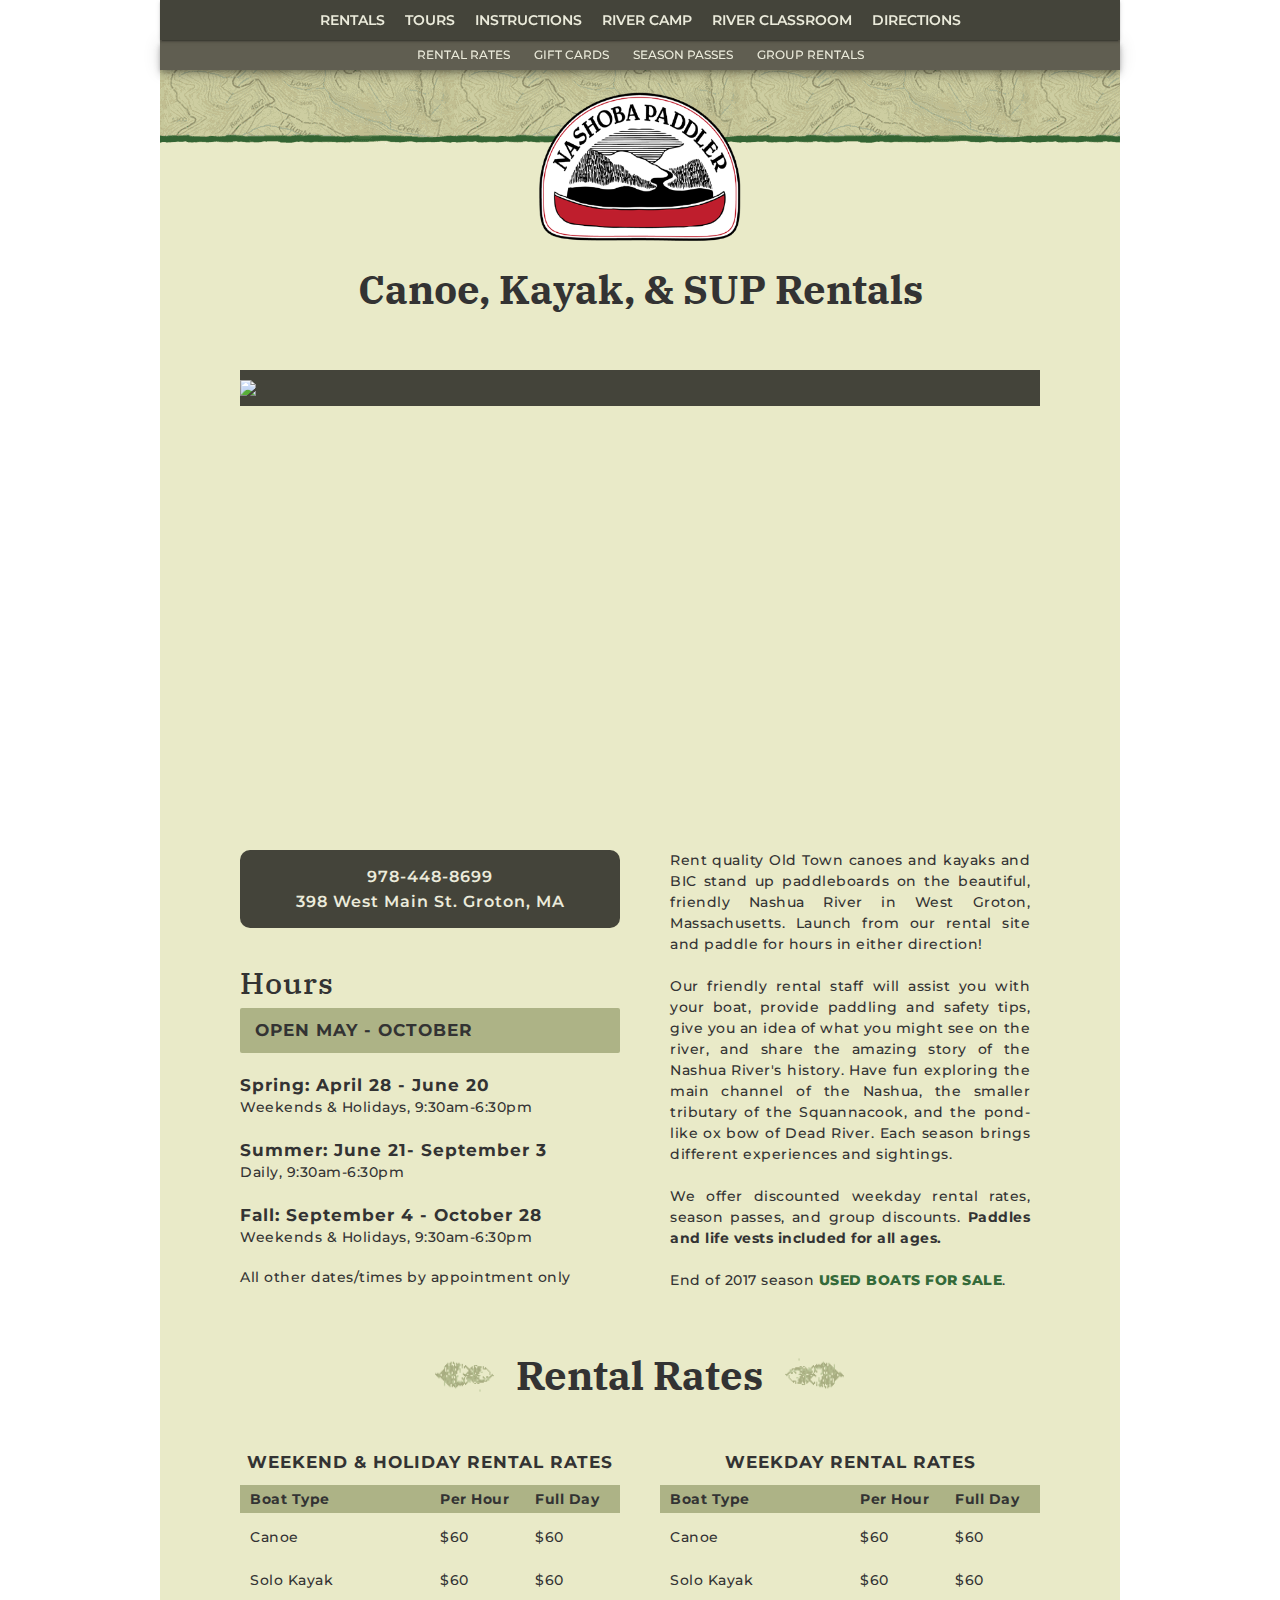
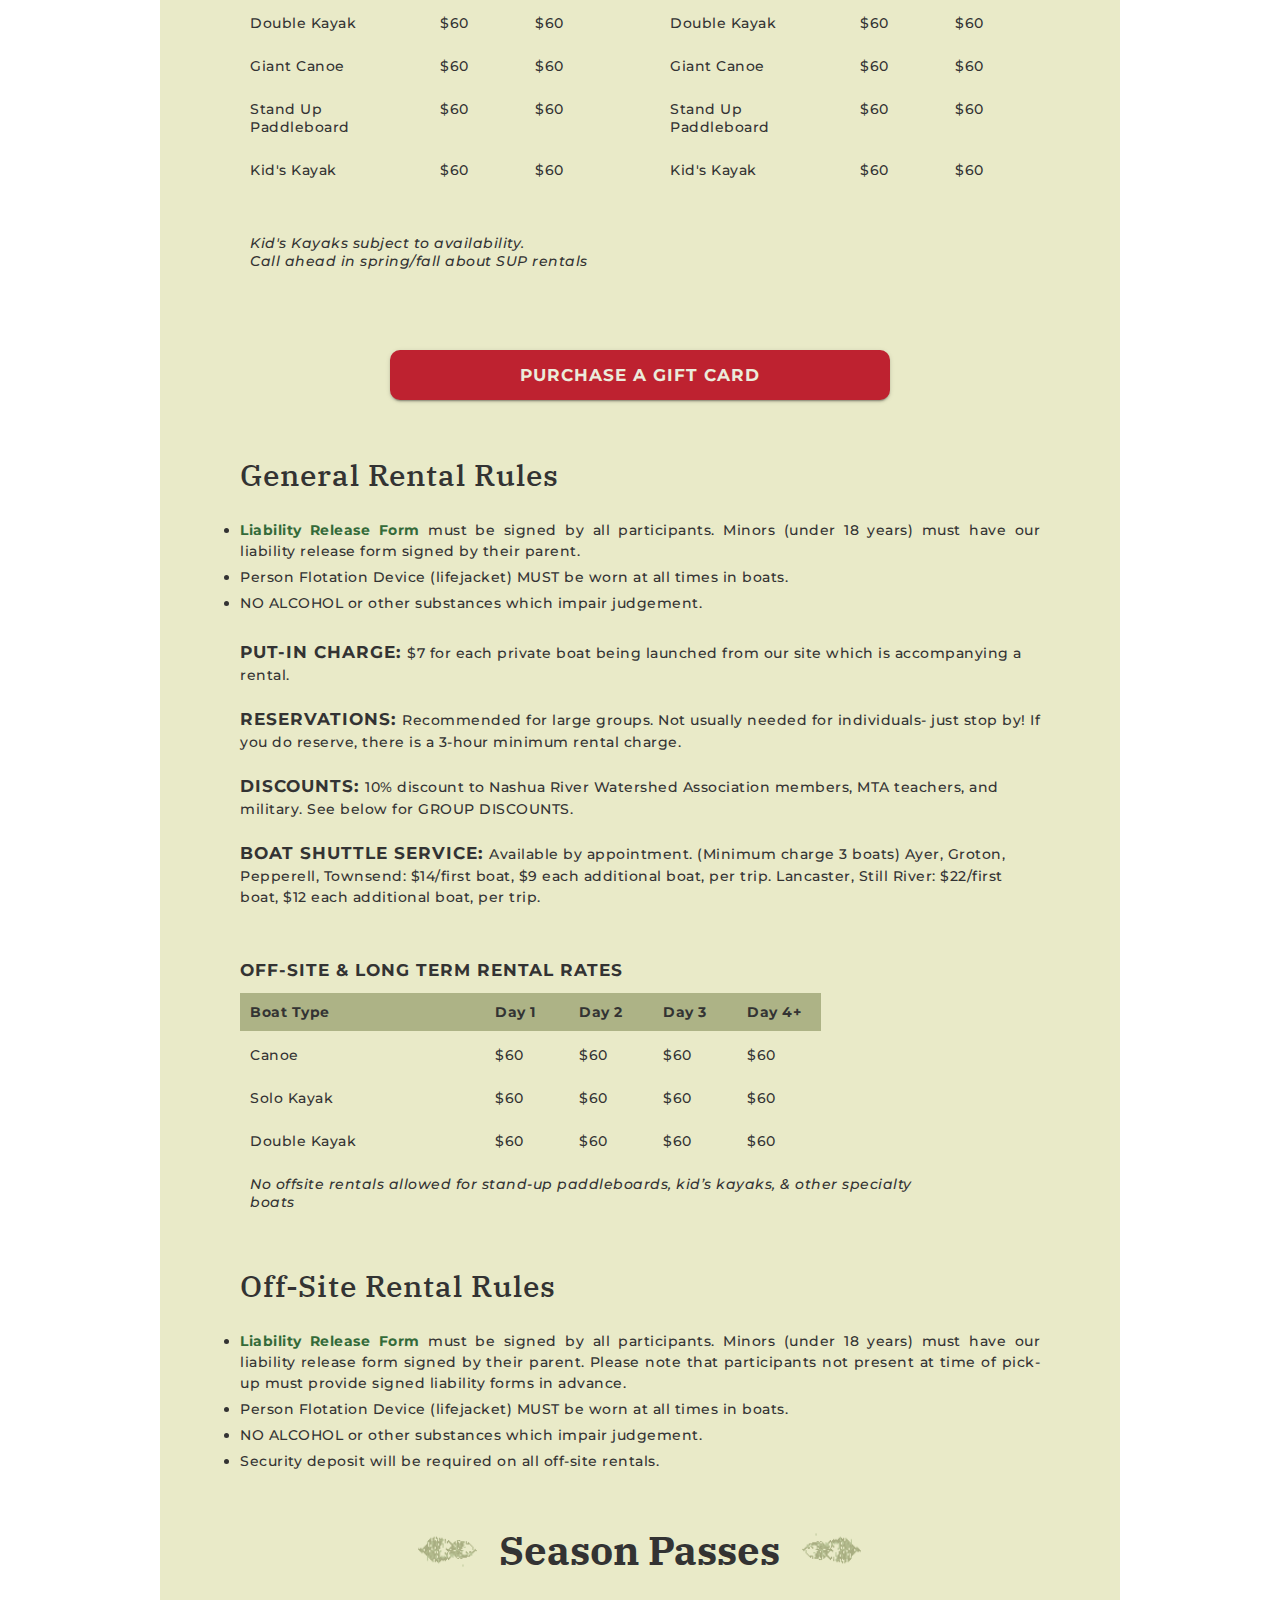
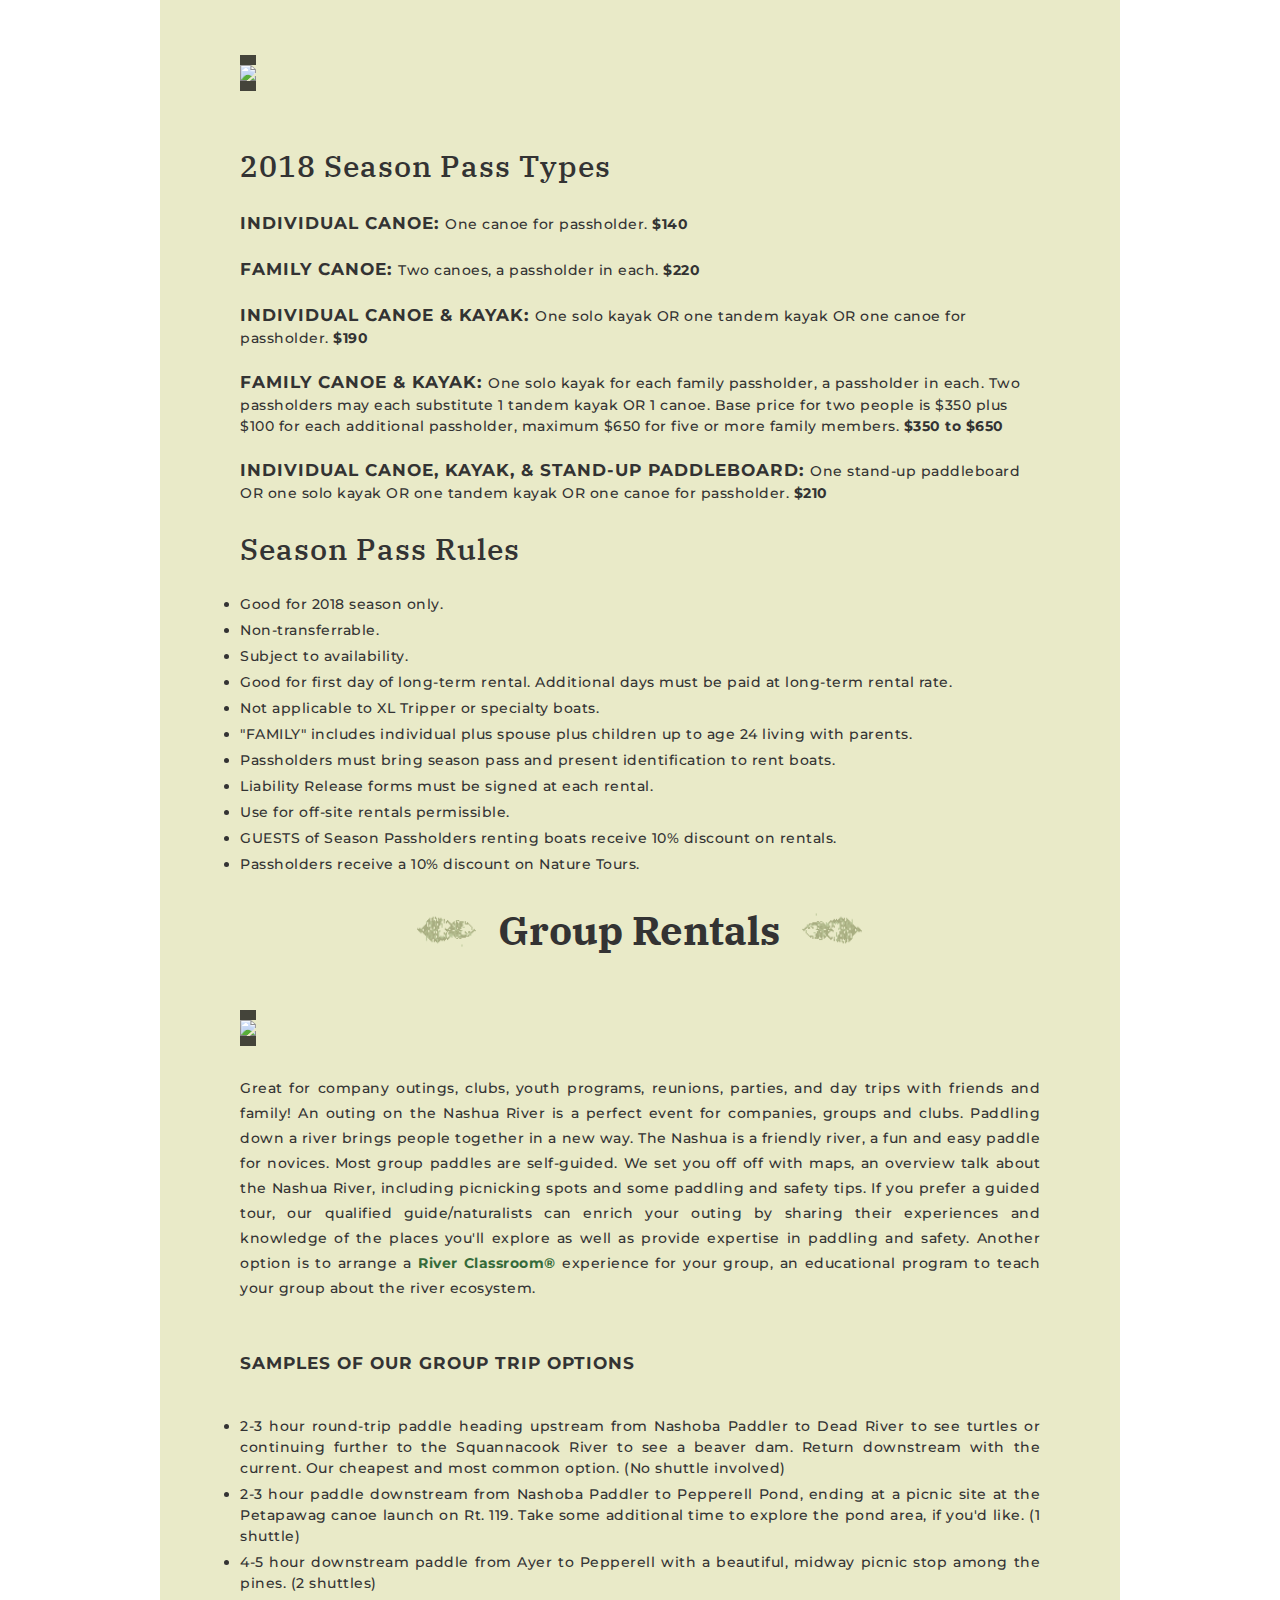
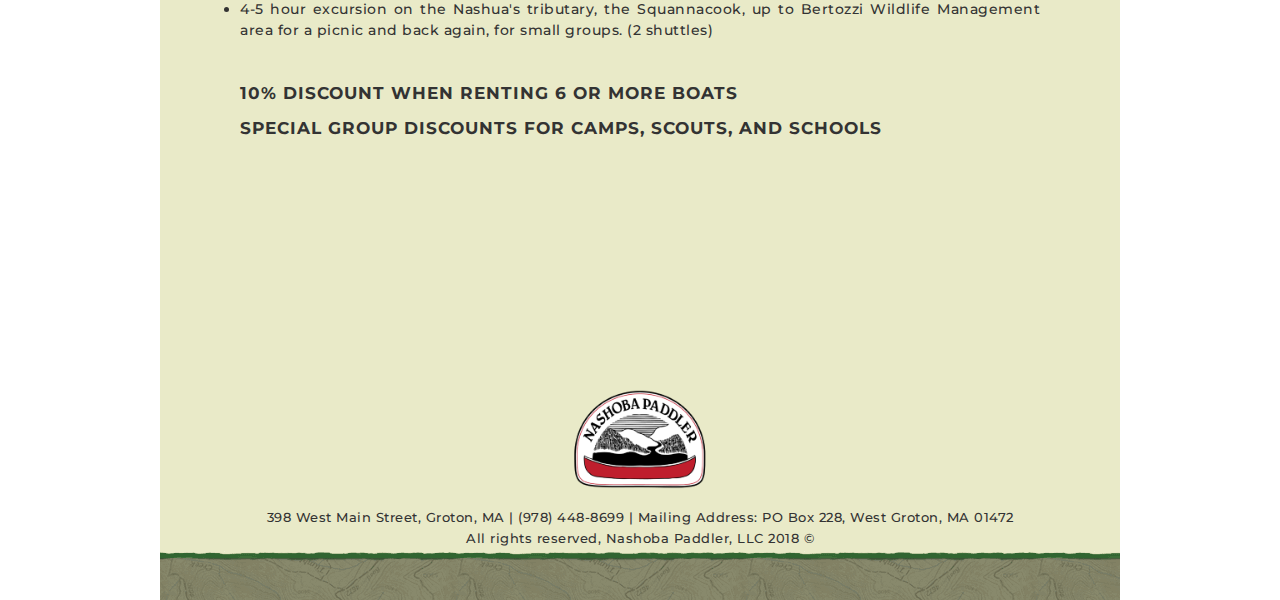
==== commit 05fa7193: "added bottom footer:" ====
--- a/index.html
+++ b/index.html
@@ -27,6 +27,11 @@
             RENTAL RATES
           </li>
         </a>
+        <a href="#gift-cards">
+          <li>
+            GIFT CARDS
+          </li>
+        </a>
         <a href="#season-passes">
           <li>
             SEASON PASSES
@@ -108,10 +113,10 @@
           the Nashua, the smaller tributary of the Squannacook, and the pond-like ox bow of Dead River. Each season brings different experiences and sightings.</p>
         <p> We offer discounted weekday rental rates, season passes, and group discounts. <b>Paddles and life vests included for all ages.</b>
         </p>
-        <p> End of 2017 season <a href="#">USED BOATS FOR SALE</a>.</p>
-      </div>
-
-      <div class="rates-title" id="rental-rates">
+        <p id="rental-rates"> End of 2017 season <a href="#">USED BOATS FOR SALE</a>.</p>
+      </div>
+
+      <div class="rates-title">
         <img src="/images/acorn-left.png">
         <h1>Rental Rates</h1><img src="/images/acorn-right.png">
       </div>
@@ -145,6 +150,7 @@
           <p id="sup">$60<br><br></p>
           <p id="kids-kayak">$60</p>
         </div>
+        <a id="gift-cards"></a>
         <p class="kids-kayak-memo">Kid's Kayaks subject to availability.<br>Call ahead in spring/fall about SUP rentals</p>
 
 
@@ -200,7 +206,7 @@
             NO ALCOHOL or other substances which impair judgement.
           </li>
         </ul>
-         <span>
+        <span>
            <br>
            <h3>PUT-IN CHARGE: </h3>$7 for each private boat being launched from our site which is accompanying a rental. <br><br>
         <h3>RESERVATIONS: </h3> Recommended for large groups. Not usually needed for individuals- just stop by! If you do reserve, there is a 3-hour minimum rental charge.<br><br>
@@ -241,10 +247,108 @@
             <p id="solo-kayak">$60</p>
             <p id="double-kayak">$60</p>
           </div>
-        </div>
-
-
-      </div>
+
+          <p class="italic">No offsite rentals allowed for stand-up paddleboards, kid’s kayaks, & other specialty boats</p>
+        </div>
+
+        <!-- <h2>OFF-SITE RENTAL RULES</h2> -->
+        <h2>Off-Site Rental Rules</h2>
+
+        <ul>
+          <li>
+            <a href="#" target="_blank">Liability Release Form</a> must be signed by all participants. Minors (under 18 years) must have our liability release form signed by their parent. Please note that participants not present at time of pick-up must
+            provide signed liability forms in advance.
+          </li>
+          <li>
+            Person Flotation Device (lifejacket) MUST be worn at all times in boats.
+          </li>
+          <li id="season-passes">
+            NO ALCOHOL or other substances which impair judgement.
+          </li>
+          <li>
+            Security deposit will be required on all off-site rentals.
+          </li>
+        </ul>
+
+
+      </div>
+
+
+      <div class="season-passes">
+        <img src="/images/acorn-left.png">
+        <h1>Season Passes</h1>
+        <img src="/images/acorn-right.png">
+      </div>
+
+      <div class="season-passes-content">
+        <img src="/images/two-in-canoe.jpg">
+        <h2>2018 Season Pass Types</h2>
+        <span>
+                <h3>INDIVIDUAL CANOE: </h3>
+                One canoe for passholder. <b>$140</b>
+                <br><br>
+                <h3>FAMILY CANOE: </h3>
+                Two canoes, a passholder in each. <b>$220</b>
+                <br><br>
+                <h3>INDIVIDUAL CANOE & KAYAK: </h3>
+                 One solo kayak OR one tandem kayak OR one canoe for passholder. <b>$190</b>
+                 <br><br>
+                <h3>FAMILY CANOE & KAYAK: </h3>
+                  One solo kayak for each family passholder, a passholder in each. Two passholders may each substitute 1 tandem kayak OR 1 canoe. Base price for two people is $350 plus $100 for each additional passholder, maximum $650 for five or more family members.
+                  <b>$350 to $650</b>
+                  <br><br>
+                <h3>INDIVIDUAL CANOE, KAYAK, & STAND-UP PADDLEBOARD: </h3>
+                One stand-up paddleboard OR one solo kayak OR one tandem kayak OR one canoe for passholder. <b>$210</b>
+              </span>
+        <h2>Season Pass Rules</h2>
+        <ul>
+          <li>Good for 2018 season only.</li>
+          <li>Non-transferrable.</li>
+          <li>Subject to availability.</li>
+          <li>Good for first day of long-term rental. Additional days must be paid at long-term rental rate.</li>
+          <li>Not applicable to XL Tripper or specialty boats.</li>
+          <li>"FAMILY" includes individual plus spouse plus children up to age 24 living with parents. </li>
+          <li>Passholders must bring season pass and present identification to rent boats.</li>
+          <li>Liability Release forms must be signed at each rental.</li>
+          <li id="group-rentals">Use for off-site rentals permissible.</li>
+          <li>GUESTS of Season Passholders renting boats receive 10% discount on rentals. </li>
+          <li>Passholders receive a 10% discount on Nature Tours.</li>
+        </ul>
+      </div>
+
+
+      <div class="group-rentals">
+        <img src="/images/acorn-left.png">
+        <h1>Group Rentals</h1>
+        <img src="/images/acorn-right.png">
+      </div>
+
+      <div class="group-rentals-content">
+        <img src="/images/two-in-canoe.jpg">
+        <p>
+          Great for company outings, clubs, youth programs, reunions, parties, and day trips with friends and family! An outing on the Nashua River is a perfect event for companies, groups and clubs. Paddling down a river brings people together in a new way. The Nashua is a friendly river, a fun and easy paddle for novices. Most group paddles are self-guided. We set you off off with maps, an overview talk about the Nashua River, including picnicking spots and some paddling and safety tips. If you prefer a guided tour, our qualified guide/naturalists can enrich your outing by sharing their experiences and knowledge of the places you'll explore as well as provide expertise in paddling and safety. Another option is to arrange a
+          <a href="#">River Classroom®</a> experience for your group, an educational program to teach your group about the river ecosystem.
+        </p>
+        <h3>SAMPLES OF OUR GROUP TRIP OPTIONS</h3>
+        <ul>
+          <li>2-3 hour round-trip paddle heading upstream from Nashoba Paddler to Dead River to see turtles or continuing further to the Squannacook River to see a beaver dam. Return downstream with the current. Our cheapest and most common option. (No shuttle involved)</li>
+          <li>2-3 hour paddle downstream from Nashoba Paddler to Pepperell Pond, ending at a picnic site at the Petapawag canoe launch on Rt. 119. Take some additional time to explore the pond area, if you'd like. (1 shuttle)</li>
+          <li>4-5 hour downstream paddle from Ayer to Pepperell with a beautiful, midway picnic stop among the pines. (2 shuttles)</li>
+          <li>4-5 hour excursion on the Nashua's tributary, the Squannacook, up to Bertozzi Wildlife Management area for a picnic and back again, for small groups. (2 shuttles)</li>
+        </ul>
+        <h3 class="discount">10% discount when renting 6 or more boats</h3>
+        <h3 class="discount">SPECIAL GROUP DISCOUNTS for CAMPS, SCOUTS, AND SCHOOLS</h3>
+      </div>
+
+      <div class="upper-footer">
+        <img src="/images/logo.png">
+        <p>398 West Main Street, Groton, MA | (978) 448-8699 | Mailing Address: PO Box 228, West Groton, MA 01472</p>
+        <p>All rights reserved, Nashoba Paddler, LLC 2018 ©</p>
+      </div>
+      <div class="lower-footer">
+      </div>
+
+
 
 
 
--- a/css/custom.css
+++ b/css/custom.css
@@ -8,6 +8,9 @@
   font-size: 0;
   box-sizing: border-box;
   scroll-behavior: smooth; }
+
+.italic {
+  font-style: italic !important; }
 
 h1 {
   font-family: 'IBM Plex Serif', serif;
@@ -143,7 +146,7 @@
     width: 100%;
     display: grid;
     grid-template-columns: 80px 380px 40px 380px 80px;
-    grid-template-rows: 300px 480px 500px 100px 500px 100px 1200px;
+    grid-template-rows: 300px 480px 500px 100px 500px 100px 1075px 100px auto 100px auto 400px auto;
     grid-row: 2;
     grid-column-start: 3;
     grid-column-end: 4;
@@ -194,7 +197,7 @@
         justify-self: center;
         border-radius: 10px; }
         .content main .contact-hours .hours p {
-          margin-bottom: 19px;
+          margin-bottom: 22px;
           padding: 0; }
     .content main .description {
       grid-row: 3;
@@ -207,7 +210,8 @@
       .content main .description a {
         font-weight: 800; }
       .content main .description p {
-        text-align: justify; }
+        text-align: justify;
+        line-height: 21px; }
     .content main .rates-title {
       grid-row: 4;
       grid-column-start: 2;
@@ -221,7 +225,7 @@
       justify-content: center;
       align-items: center; }
       .content main .rates-title img {
-        height: 30px;
+        height: 40px;
         display: inline-block;
         margin: 0 20px; }
       .content main .rates-title h1 {
@@ -341,12 +345,141 @@
           display: block;
           margin-top: 50px;
           margin-bottom: 10px; }
+        .content main .rules .offsite p {
+          padding-top: 10px;
+          padding-bottom: 10px;
+          transition: background-color 0.5s ease;
+          margin-bottom: 5px; }
+          .content main .rules .offsite p.hover-offsite {
+            background-color: rgba(255, 255, 255, 0.5); }
+          .content main .rules .offsite p.italic {
+            margin-bottom: 40px; }
         .content main .rules .offsite .table-1 {
           display: inline-block;
           width: 35%; }
         .content main .rules .offsite .table-2 {
           display: inline-block;
           width: 12%; }
+    .content main .season-passes {
+      grid-row: 8;
+      grid-column-start: 2;
+      grid-column-end: 5;
+      width: 100%;
+      height: 50px;
+      align-self: start;
+      justify-self: center;
+      border-radius: 10px;
+      display: flex;
+      justify-content: center;
+      align-items: center; }
+      .content main .season-passes img {
+        height: 40px;
+        display: inline-block;
+        margin: 0 20px; }
+      .content main .season-passes h1 {
+        display: inline-block; }
+    .content main .season-passes-content {
+      grid-row: 9;
+      grid-column-start: 2;
+      grid-column-end: 5;
+      align-self: start;
+      justify-self: center;
+      width: 100%; }
+      .content main .season-passes-content img {
+        width: 100%;
+        margin: 30px 0;
+        border-top: 10px solid #44443a;
+        border-bottom: 10px solid #44443a; }
+      .content main .season-passes-content h2 {
+        margin: 20px 0; }
+      .content main .season-passes-content h3 {
+        display: inline; }
+      .content main .season-passes-content ul {
+        margin-top: 20px; }
+      .content main .season-passes-content li {
+        font-size: 14px;
+        text-align: justify;
+        font-weight: 500;
+        letter-spacing: 0.5px;
+        line-height: 21px;
+        margin-bottom: 5px; }
+    .content main .group-rentals {
+      grid-row: 10;
+      grid-column-start: 2;
+      grid-column-end: 5;
+      width: 100%;
+      height: 50px;
+      align-self: center;
+      justify-self: center;
+      border-radius: 10px;
+      display: flex;
+      justify-content: center;
+      align-items: center; }
+      .content main .group-rentals img {
+        height: 40px;
+        display: inline-block;
+        margin: 0 20px; }
+      .content main .group-rentals h1 {
+        display: inline-block; }
+    .content main .group-rentals-content {
+      grid-row: 11;
+      grid-column-start: 2;
+      grid-column-end: 5;
+      align-self: start;
+      justify-self: center;
+      width: 100%; }
+      .content main .group-rentals-content p {
+        padding: 0;
+        text-align: justify;
+        line-height: 25px; }
+      .content main .group-rentals-content img {
+        width: 100%;
+        margin: 30px 0;
+        border-top: 10px solid #44443a;
+        border-bottom: 10px solid #44443a; }
+      .content main .group-rentals-content h2 {
+        margin: 20px 0; }
+      .content main .group-rentals-content h3 {
+        margin-top: 50px; }
+        .content main .group-rentals-content h3.discount {
+          margin: 10px 0;
+          text-transform: uppercase; }
+      .content main .group-rentals-content ul {
+        margin: 40px 0;
+        list-style-image: url("/images/acorn.gif"); }
+      .content main .group-rentals-content li {
+        font-size: 14px;
+        text-align: justify;
+        font-weight: 500;
+        letter-spacing: 0.5px;
+        line-height: 21px;
+        margin-bottom: 5px; }
+    .content main .upper-footer {
+      grid-row: 12;
+      grid-column-start: 2;
+      grid-column-end: 5;
+      align-self: end;
+      justify-self: center;
+      width: 100%; }
+      .content main .upper-footer img {
+        display: block;
+        height: 100px;
+        margin: 20px auto; }
+      .content main .upper-footer p {
+        text-align: center;
+        width: 100%;
+        font-size: 13px;
+        margin: 5px 0; }
+    .content main .lower-footer {
+      grid-row: 13;
+      grid-column-start: 1;
+      grid-column-end: 6;
+      align-self: start;
+      justify-self: center;
+      width: 100%;
+      height: 49px;
+      background-image: url("/images/bottom-pattern.png");
+      background-repeat: repeat-x; }
   .content div.overlay {
     grid-row-start: 1;
     grid-row-end: 3;
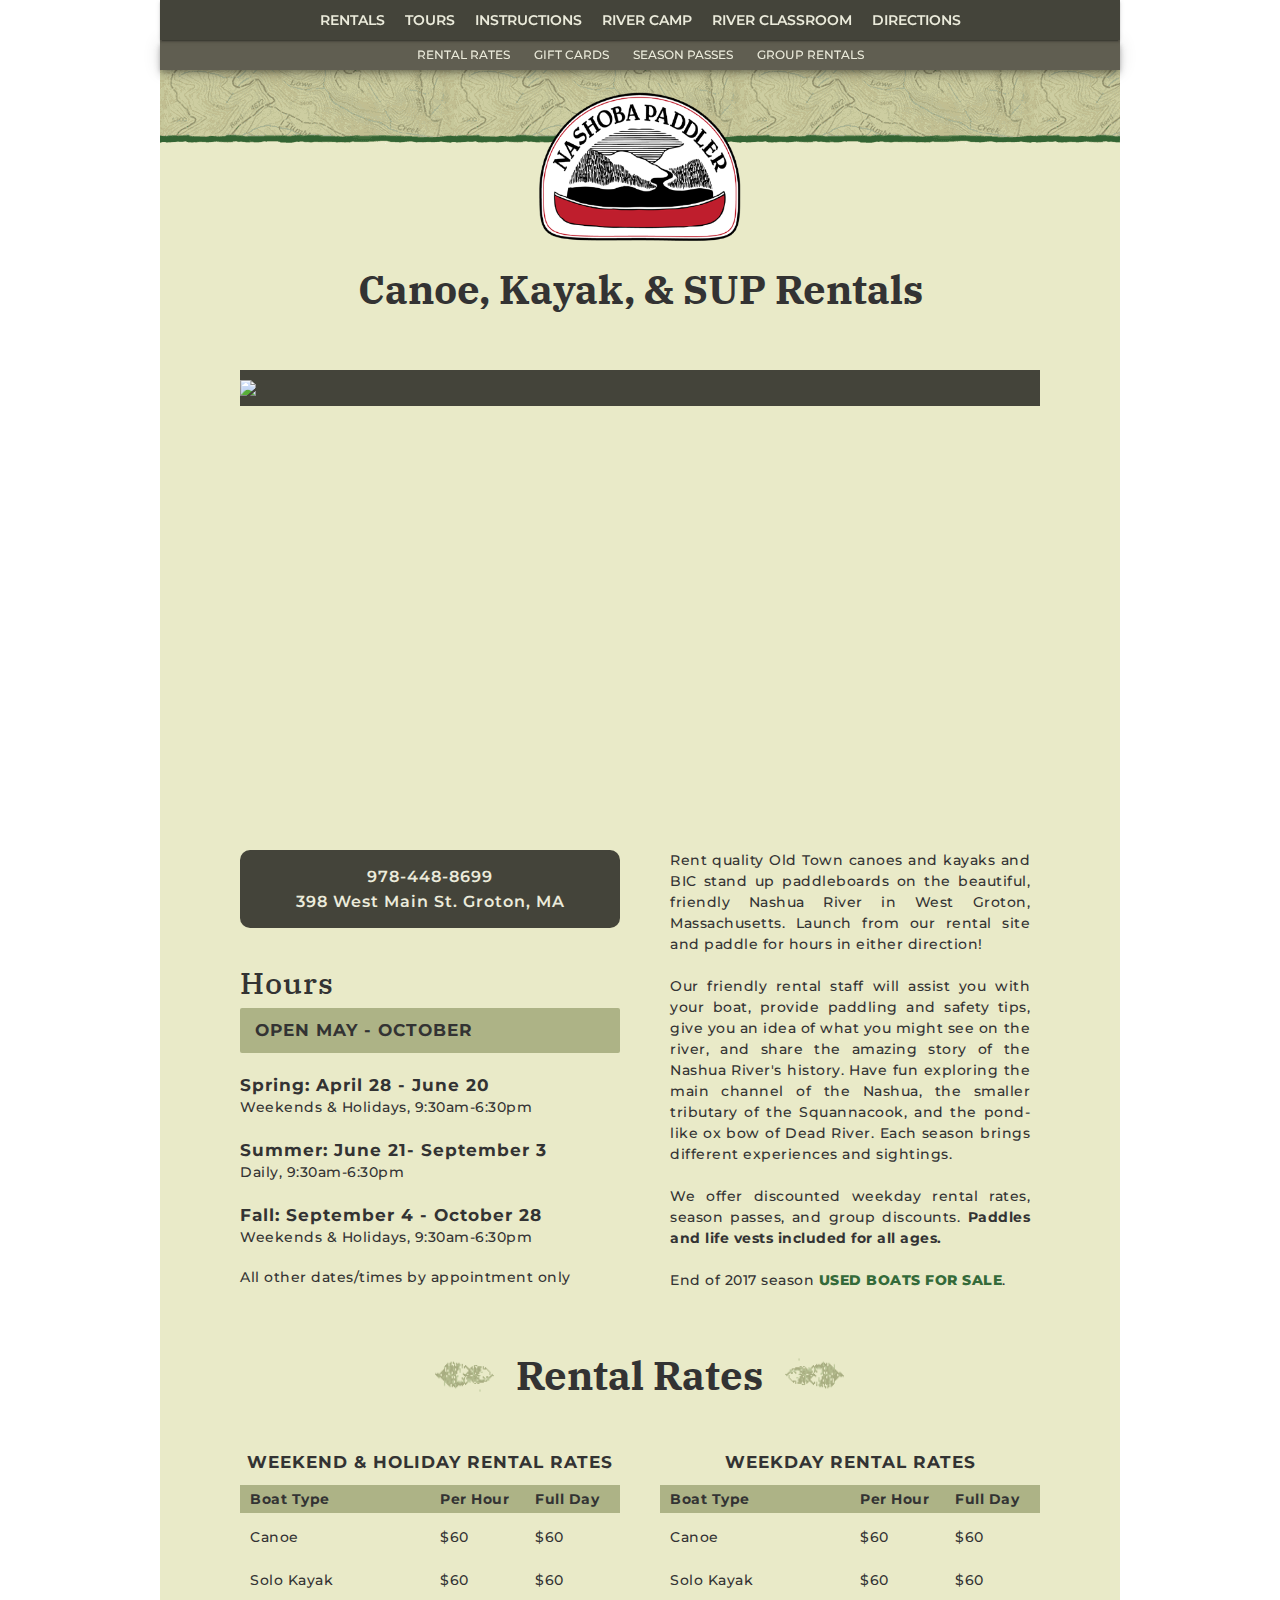
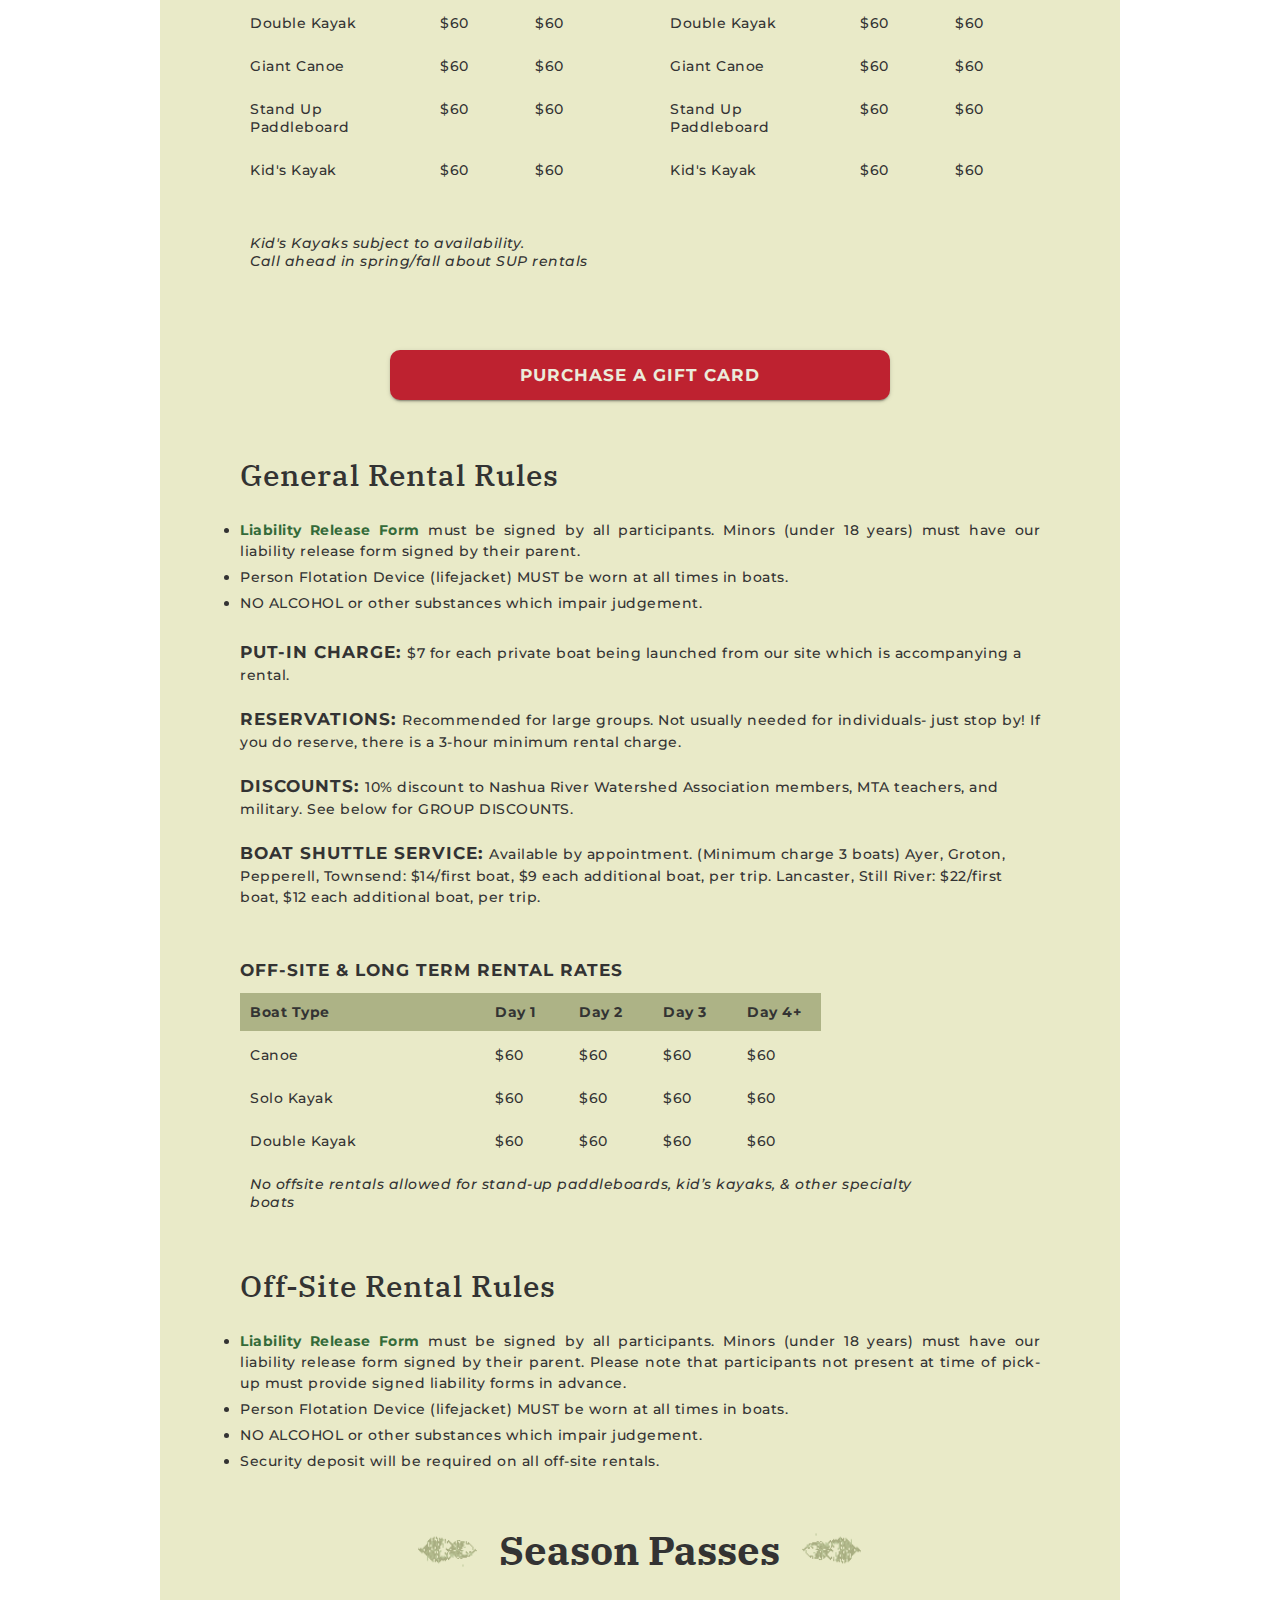
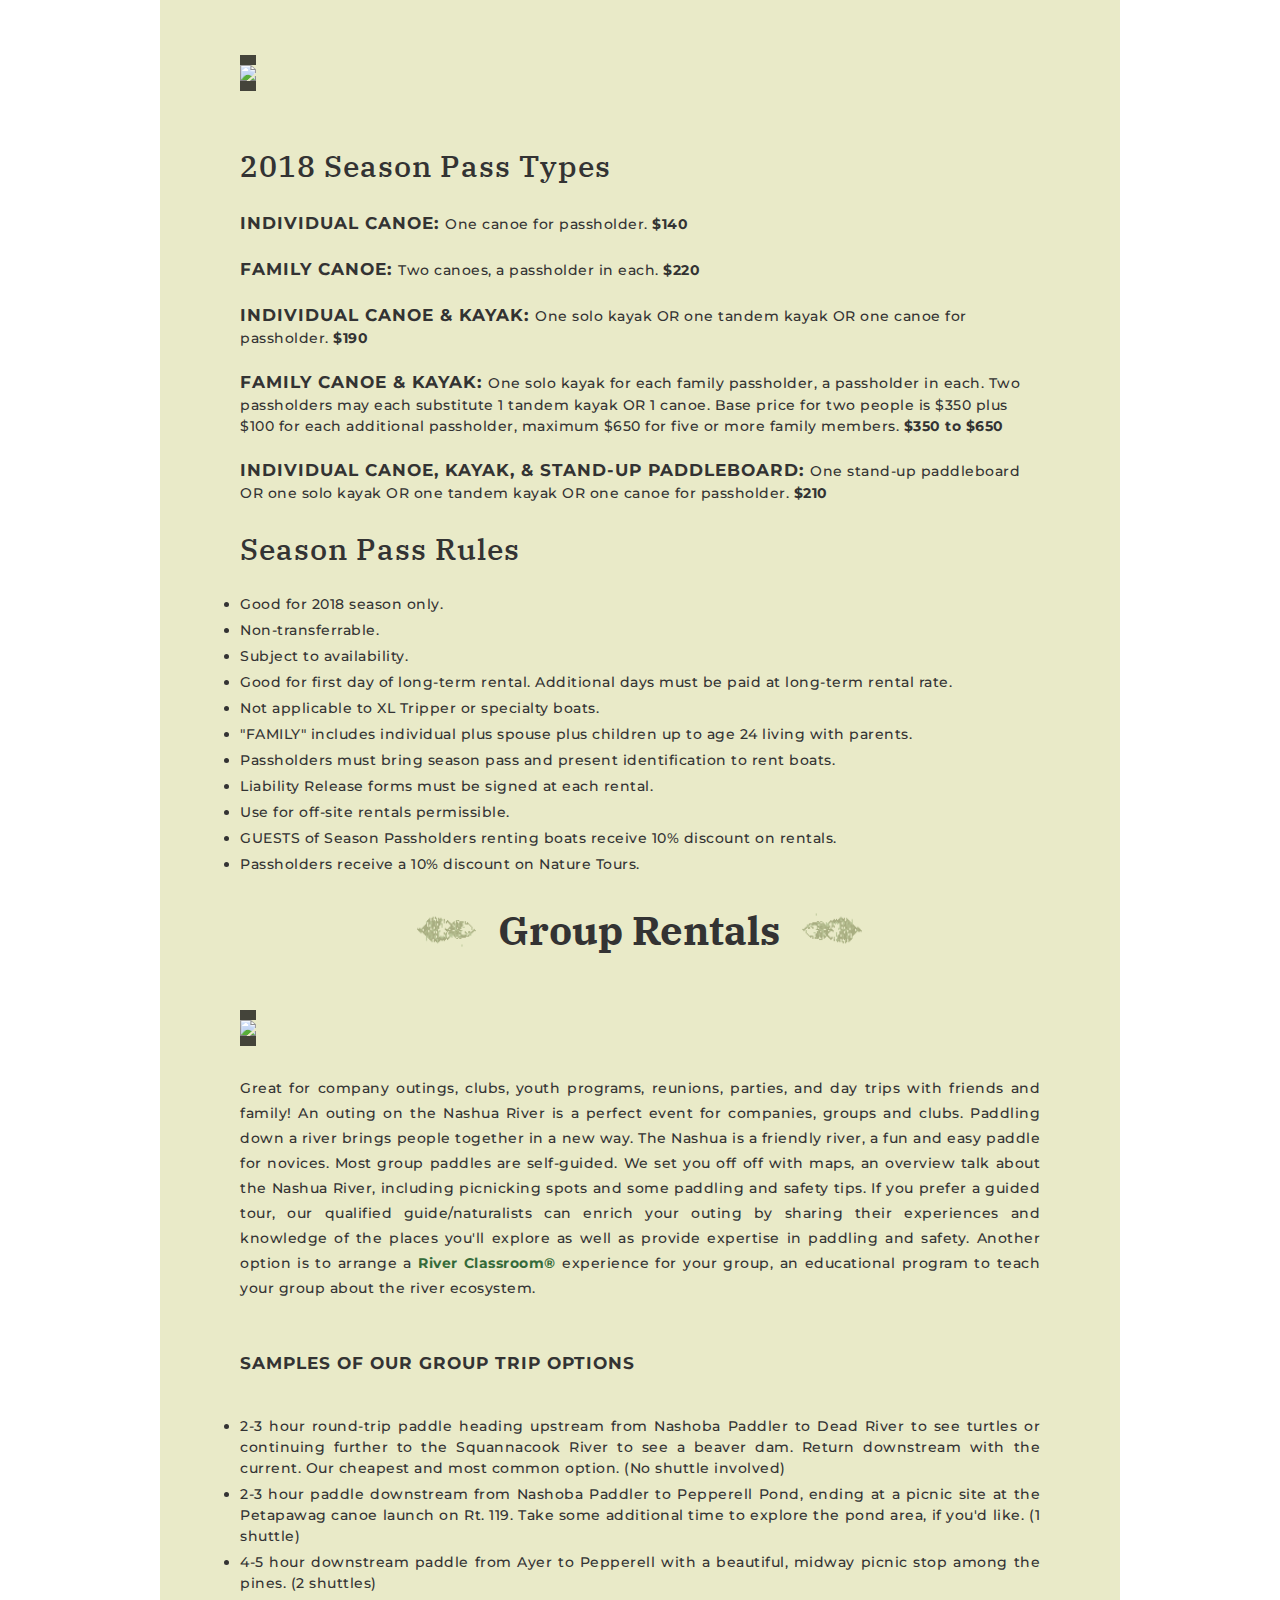
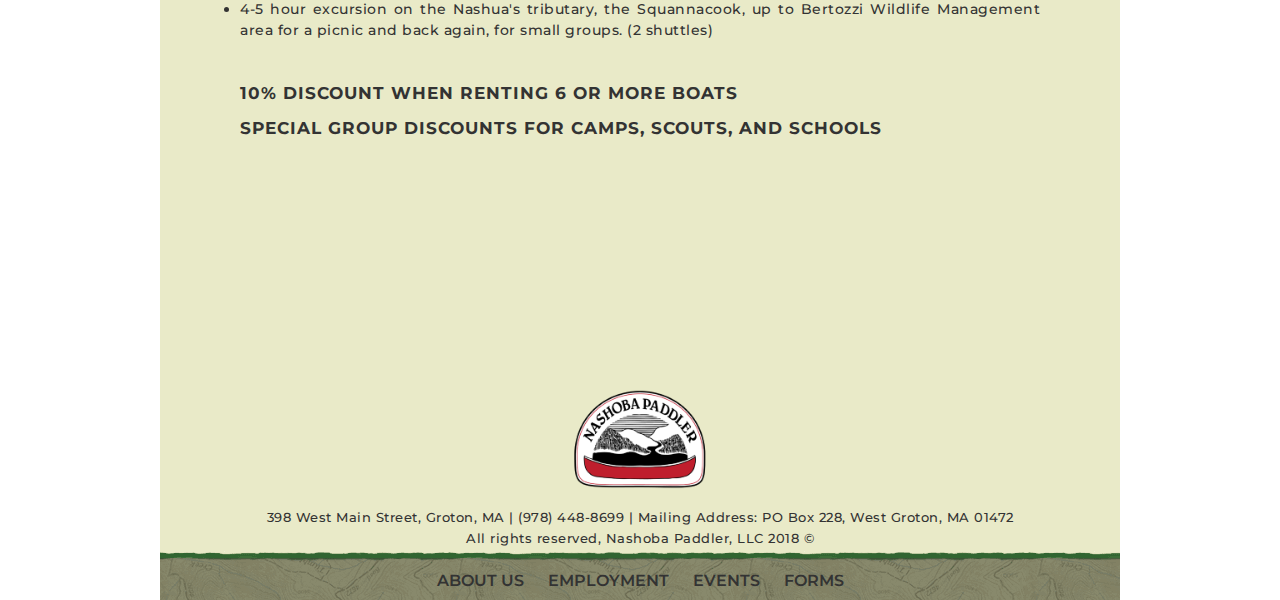
==== commit 2fda25c5: "added lowest footer" ====
--- a/index.html
+++ b/index.html
@@ -346,6 +346,20 @@
         <p>All rights reserved, Nashoba Paddler, LLC 2018 ©</p>
       </div>
       <div class="lower-footer">
+        <ul>
+          <li>
+            ABOUT US
+          </li>
+          <li>
+            EMPLOYMENT
+          </li>
+          <li>
+            EVENTS
+          </li>
+          <li>
+            FORMS
+          </li>
+        </ul>
       </div>
 
 
--- a/css/custom.css
+++ b/css/custom.css
@@ -479,7 +479,23 @@
       width: 100%;
       height: 49px;
       background-image: url("/images/bottom-pattern.png");
-      background-repeat: repeat-x; }
+      background-repeat: repeat-x;
+      display: flex;
+      justify-content: center;
+      align-items: center; }
+      .content main .lower-footer ul {
+        margin-top: 10px; }
+      .content main .lower-footer li {
+        font-weight: 500;
+        font-size: 16px;
+        padding: 0 10px;
+        display: inline;
+        cursor: pointer;
+        padding-top: 12px;
+        padding-bottom: 10px;
+        font-weight: 600; }
+        .content main .lower-footer li:hover {
+          background-color: rgba(255, 255, 255, 0.1); }
   .content div.overlay {
     grid-row-start: 1;
     grid-row-end: 3;
@@ -487,5 +503,5 @@
     grid-column-end: 5;
     background-color: rgba(255, 255, 255, 0.6);
     display: flex;
-    justify-content: space-between;
+    justify-content: center;
     align-items: center; }
